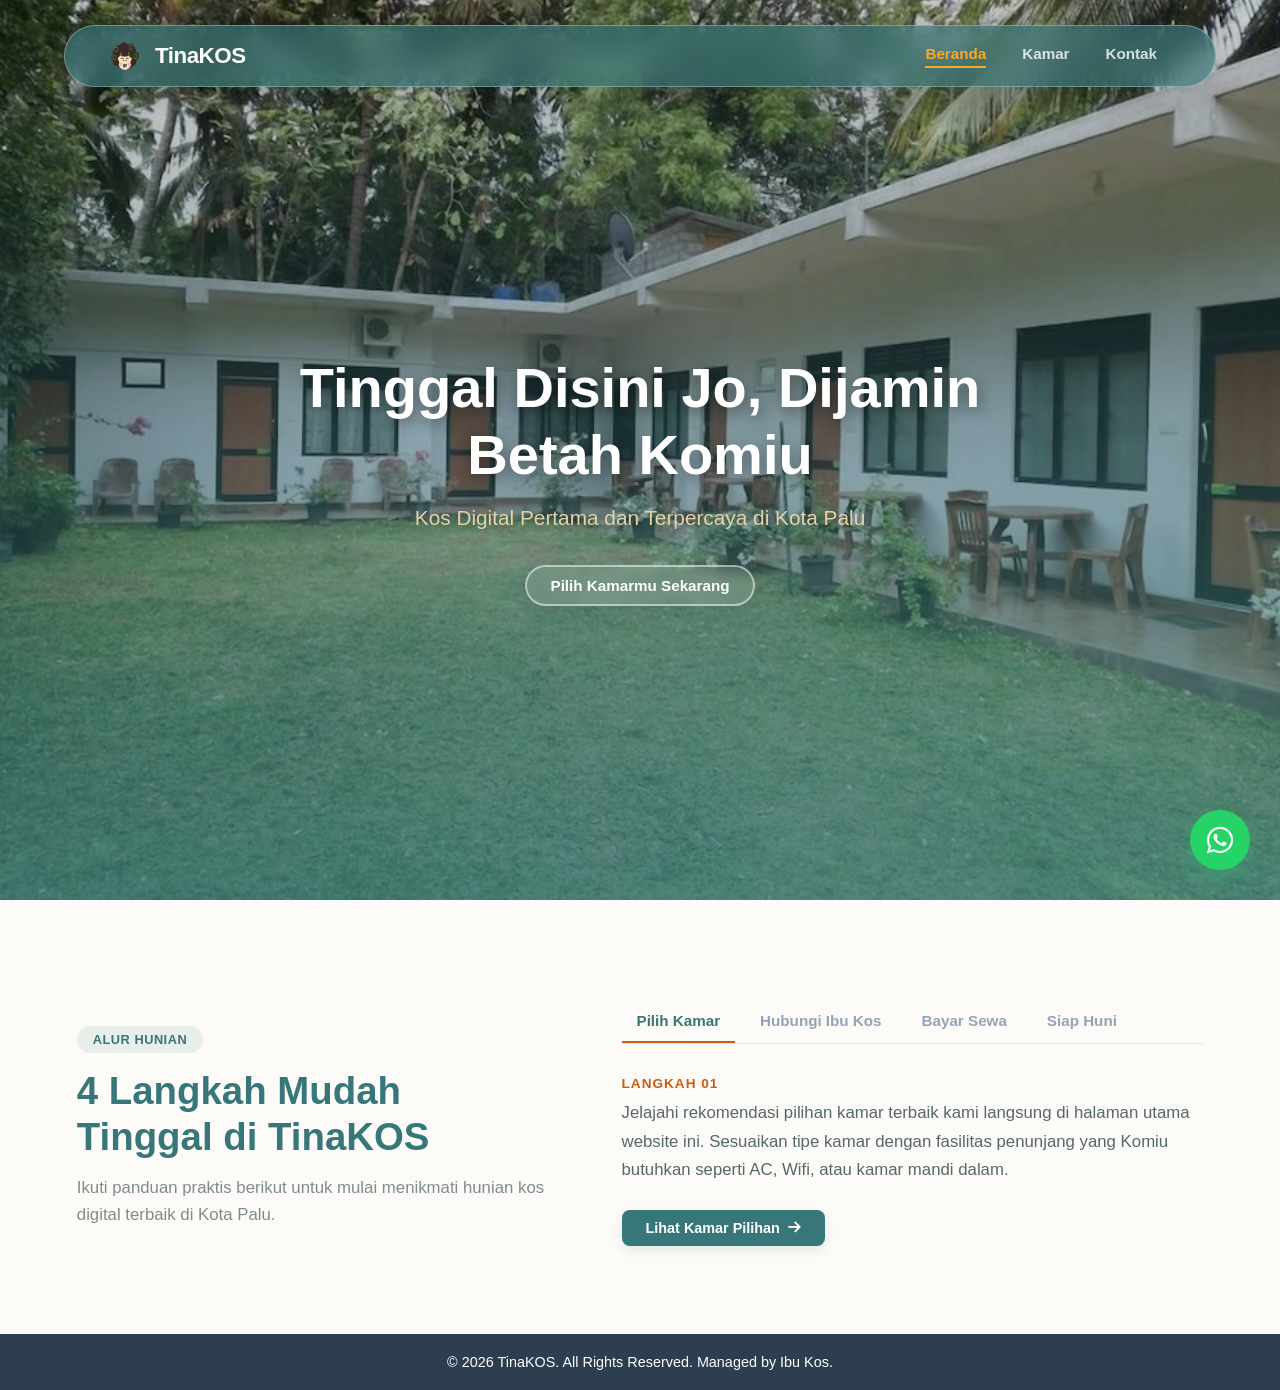
==== index.html @ b628f3e0 "Perbaikan Halaman dan merapikan kode keseluruhan" ====
<!DOCTYPE html>
<html lang="id">
<head>
    <meta charset="UTF-8">
    <meta name="viewport" content="width=device-width, initial-scale=1.0">
    <title>TinaKOS - Sistem Informasi Manajemen Kos Kota Palu</title>
    <link rel="stylesheet" href="assets/css/style.css">
    <link rel="stylesheet" href="https://cdnjs.cloudflare.com/ajax/libs/font-awesome/6.4.0/css/all.min.css">
</head>
<body>
<main>
    
    <header class="navbar">
        <div class="logo">
            <img src="assets/images/logo-tinakos5.png" alt="Logo TinaKOS">
            <span>TinaKOS</span>
        </div>
        <nav class="nav-links">
            <a href="#home" class="active" onclick="bukaHalaman('beranda')">Beranda</a>
            <a href="#kamar" onclick="bukaHalaman('kamarpage')">Kamar</a>
            <a href="#kontak" onclick="bukaHalaman('kontakpage')">Kontak</a>
        </nav>
    </header>

    <div id="halaman-beranda" class="halaman-wrapper">
        <section class="hero-section" id="home">
            <div class="hero-overlay"></div>
            <div class="hero-content">
                <h1>Tinggal Disini Jo, Dijamin Betah Komiu</h1>
                <p>Kos Digital Pertama dan Terpercaya di Kota Palu</p>
                <div class="cta-buttons single-button">
                    <a href="#kamar" class="btn-outline-register" onclick="bukaHalaman('kamarpage')">
                        <span>Pilih Kamarmu Sekarang</span> 
                    </a>
                </div>
            </div>
        </section>

        <section class="features-section section-padding" id="panduan">
            <div class="panduan-tab-container">
                
                <div class="panduan-main-title">
                    <span class="section-badge">Alur Hunian</span>
                    <h2>4 Langkah Mudah <br>Tinggal di TinaKOS</h2>
                    <p>Ikuti panduan praktis berikut untuk mulai menikmati hunian kos digital terbaik di Kota Palu.</p>
                </div>

                <div class="panduan-tab-box">
                    <div class="tab-navigation">
                        <button class="tab-btn active" onclick="bukaLangkah(event, 'langkah1')">Pilih Kamar</button>
                        <button class="tab-btn" onclick="bukaLangkah(event, 'langkah2')">Hubungi Ibu Kos</button>
                        <button class="tab-btn" onclick="bukaLangkah(event, 'langkah3')">Bayar Sewa</button>
                        <button class="tab-btn" onclick="bukaLangkah(event, 'langkah4')">Siap Huni</button>
                    </div>

                    <div class="tab-content-wrapper">
                        
                        <div class="tab-pane active" id="langkah1">
                            <span class="pane-number">Langkah 01</span>
                            <p>Jelajahi rekomendasi pilihan kamar terbaik kami langsung di halaman utama website ini. Sesuaikan tipe kamar dengan fasilitas penunjang yang Komiu butuhkan seperti AC, Wifi, atau kamar mandi dalam.</p>
                            <a href="#kamar" class="btn-pane-action" onclick="bukaHalaman('kamarpage')">Lihat Kamar Pilihan <i class="fa-solid fa-arrow-right"></i></a>
                        </div>

                        <div class="tab-pane" id="langkah2">
                            <span class="pane-number">Langkah 02</span>
                            <p>Konfirmasi unit kamar pilihan Komiu secara instan atau atur jadwal survei lokasi langsung bersama Ibu Kos. Cukup klik tombol WhatsApp untuk memulai obrolan hangat.</p>
                            <a href="https://wa.me/6281234567890" target="_blank" class="btn-pane-action btn-pane-wa">Hubungi via WhatsApp <i class="fa-brands fa-whatsapp"></i></a>
                        </div>

                        <div class="tab-pane" id="langkah3">
                            <span class="pane-number">Langkah 03</span>
                            <p>Selesaikan transaksi pembayaran sewa secara aman, cepat, dan transparan melalui sistem manajemen digital kami. Anda akan menerima nota digital resmi sebagai bukti transaksi yang sah.</p>
                        </div>

                        <div class="tab-pane" id="langkah4">
                            <span class="pane-number">Langkah 04</span>
                            <p>Selamat bergabung! Serah terima kunci fisik atau kode akses kamar akan diproses langsung oleh pengelola kos. Kamar rapi, bersih, dan nyaman siap menyambut kedatangan harian Komiu.</p>
                        </div>

                    </div>
                </div>

            </div>
        </section>
    </div>


    <div id="halaman-kamarpage" class="halaman-wrapper" style="display: none;">
        <section class="kamar-preview section-padding" id="kamar">
            <div class="section-title">
                <h2>Tentukan Kamar Pilihan</h2>
                <p>Pilih tipe hunian terbaik yang sesuai dengan kebutuhan aktivitasmu.</p>
            </div>
            
            <div class="kamar-grid">
                <div class="kamar-card">
                    <div class="badge-status tersedia">Tersedia</div>
                    <div class="kamar-img" style="background-image: url(assets/images/kos-depan.jpg); background-size: cover; background-position: center;"></div>
                    <div class="kamar-detail">
                        <span class="room-category">Tipe Standar</span>
                        <h3>Kamar A01</h3>
                        <strong>Rp700.000</strong><small>/bulan</small>
                        <div class="btn-card-group">
                            <a href="#" class="btn-card-detail" onclick="bukaModal('a01')">
                                <img src="assets/images/eye.png" alt="detail" width="16" height="16" style="border-radius: 80%; margin-right: 5px;"> Detail
                            </a>
                            <a href="https://wa.me/6281234567890" target="_blank" class="btn-card-wa">
                                <img src="assets/images/wa.png" alt="hubungi" width="16" height="16" style="border-radius: 80%; margin-right: 5px;"> Hubungi
                            </a>
                        </div>
                    </div>
                </div>

                <div class="kamar-card">
                    <div class="badge-status tersedia">Tersedia</div>
                    <div class="kamar-img" style="background-image: url(assets/images/kos-depan.jpg); background-size: cover; background-position: center;"></div>
                    <div class="kamar-detail">
                        <span class="room-category">Tipe Standar</span>
                        <h3>Kamar A01</h3>
                        <strong>Rp700.000</strong><small>/bulan</small>
                        <div class="btn-card-group">
                            <a href="#" class="btn-card-detail" onclick="bukaModal('a01')">
                                <img src="assets/images/eye.png" alt="detail" width="16" height="16" style="border-radius: 80%; margin-right: 5px;"> Detail
                            </a>
                            <a href="https://wa.me/6281234567890" target="_blank" class="btn-card-wa">
                                <img src="assets/images/wa.png" alt="hubungi" width="16" height="16" style="border-radius: 80%; margin-right: 5px;"> Hubungi
                            </a>
                        </div>
                    </div>
                </div>

                <div class="kamar-card">
                    <div class="badge-status tersedia">Tersedia</div>
                    <div class="kamar-img" style="background-image: url(assets/images/kos-depan.jpg); background-size: cover; background-position: center;"></div>
                    <div class="kamar-detail">
                        <span class="room-category">Tipe Standar</span>
                        <h3>Kamar A01</h3>
                        <strong>Rp700.000</strong><small>/bulan</small>
                        <div class="btn-card-group">
                            <a href="#" class="btn-card-detail" onclick="bukaModal('a01')">
                                <img src="assets/images/eye.png" alt="detail" width="16" height="16" style="border-radius: 80%; margin-right: 5px;"> Detail
                            </a>
                            <a href="https://wa.me/6281234567890" target="_blank" class="btn-card-wa">
                                <img src="assets/images/wa.png" alt="hubungi" width="16" height="16" style="border-radius: 80%; margin-right: 5px;"> Hubungi
                            </a>
                        </div>
                    </div>
                </div>
            </div>

            <div style="text-align: center; margin-top: 30px;">
                <a href="#" onclick="tampilkanDaftarKamarPenuh()" class="btn-pane-action">
                    Lihat Selengkapnya →
                </a>
            </div>
        </section>

        <section class="sec-daftarKamar" id="daftarkamar" style="display: none;">
            <div class="section-title">
                <h2>Daftar Kamar TinaKOS</h2>
                <p>Pilih kamar sesuai seleranya komiu.</p>
            </div>
            
            <div class="kamar-grid">
                <div class="kamar-card">
                    <div class="badge-status tersedia">Tersedia</div>
                    <div class="kamar-img" style="background-image: url(assets/images/kos-depan.jpg); background-size: cover; background-position: center;"></div>
                    <div class="kamar-detail">
                        <span class="room-category">Tipe Standar</span>
                        <h3>Kamar A01</h3>
                        <strong>Rp700.000</strong><small>/bulan</small>
                        <div class="btn-card-group">
                            <a href="#" class="btn-card-detail" onclick="bukaModal('a01')">
                                <img src="assets/images/eye.png" alt="detail" width="16" height="16" style="border-radius: 80%; margin-right: 5px;"> Detail
                            </a>
                            <a href="https://wa.me/6281234567890" target="_blank" class="btn-card-wa">
                                <img src="assets/images/wa.png" alt="hubungi" width="16" height="16" style="border-radius: 80%; margin-right: 5px;"> Hubungi
                            </a>
                        </div>
                    </div>
                </div>
                </div>
        </section>

        <section class="mutu-banner-section" id="mutu">
            <div class="mutu-top-green-banner">
                <span class="section-badge">Kualitas Hunian</span>
                <h2>Kenapa Memilih TinaKOS?</h2>
                <p>Sistem manajemen modern dengan standar fasilitas terbaik demi kenyamanan maksimal harian Komiu.</p>
            </div>

            <div class="mutu-hanging-container">
                <div class="mutu-hanging-card">
                    <div class="mutu-card-img-wrapper">
                        <img src="assets/images/mutu-kamar.jpg" alt="Kamar Eksklusif TinaKOS">
                        <div class="mutu-step-number">1</div>
                    </div>
                    <div class="mutu-card-text">
                        <h3>Kamar Eksklusif</h3>
                        <p>Tersedia 5 unit kamar siap huni dengan perawatan AC harian dan perabotan kamar berkala.</p>
                    </div>
                </div>

                <div class="mutu-hanging-card">
                    <div class="mutu-card-img-wrapper">
                        <img src="assets/images/mutu-wifi.jpg" alt="High Speed Wi-Fi TinaKOS">
                        <div class="mutu-step-number">2</div>
                    </div>
                    <div class="mutu-card-text">
                        <h3>Wi-Fi Cepat</h3>
                        <p>Koneksi internet fiber cepat gratis tanpa kuota untuk mendukung kelancaran tugas kuliah Komiu.</p>
                    </div>
                </div>

                <div class="mutu-hanging-card">
                    <div class="mutu-card-img-wrapper">
                        <img src="assets/images/mutu-kebersihan.jpg" alt="100% Kebersihan TinaKOS">
                        <div class="mutu-step-number">3</div>
                    </div>
                    <div class="mutu-card-text">
                        <h3>100% Kebersihan</h3>
                        <p>Lingkungan koridor dan fasilitas umum dibersihkan secara rutin guna menjaga higienitas hunian.</p>
                    </div>
                </div>
            </div>
        </section>
    </div>


    <div id="halaman-kontakpage" class="halaman-wrapper" style="display: none;">
        <section class="features-section section-padding" id="kontak">
            <article class="judul-kontak">
                <h3>Kontak Kami</h3>
                <p class="paragraf-kontak">Ingin tahu lebih lanjut? Hubungi kami</p>
            </article>

            <div class="info-kontak">
                <div class="item-kontak">
                    <div class="icon-kontak"><i class="fa-solid fa-phone"></i></div>
                    <strong class="judul-info">Telepon</strong>
                    <p class="isi-info">081234567890</p>
                </div>
                <div class="item-kontak">
                    <div class="icon-kontak"><i class="fa-solid fa-envelope"></i></div>
                    <strong class="judul-info">Email</strong>
                    <p class="isi-info">aiman@gmail.com</p>
                </div>
                <div class="item-kontak">
                    <div class="icon-kontak"><i class="fa-solid fa-location-dot"></i></div>
                    <strong class="judul-info">Alamat</strong>
                    <p class="isi-info">jln.buntu</p>
                </div>
            </div>

            <div class="peta-kontak">
                <h3>Peta Lokasi</h3>
                <a href="https://maps.app.goo.gl/Lsq8iqaJLKyQJPMQ6">jalan kos balbalbala</a>
                <img src="assets/images/logo-tinakos.png" alt="gambar maps" style="border-radius: 20px;">
            </div>
        </section>
    </div>

    <div class="modal-overlay" id="modalKamar">
        <div class="modal-card">
            <button class="modal-close" onclick="tutupModal()"> ✕</button>
            <div class="modal-img" id="modalImg"></div>
            <div class="modal-body">
                <h3 id="modalNama"></h3>
                <strong id="modalHarga"></strong><small>/bulan</small>
                <ul class="facilities-list" id="modalFasilitas"></ul>
                <a id="modalWa" href="#" target="_blank" class="btn-card-wa">
                    <img src="assets/images/wa.png" alt="hubungi" width="16" height="16" style="border-radius: 80%;"> Hubungi Ibu Kos
                </a>
            </div>
        </div>
    </div>

    <a href="https://wa.me/6282211239640" class="floating-wa" target="_blank" title="Hubungi Ibu Kos">
        <i class="fa-brands fa-whatsapp"></i>
    </a>

    <footer>
        <p>© 2026 TinaKOS. All Rights Reserved. Managed by Ibu Kos.</p>
    </footer>

</main>

<script src="assets/js/script.js"></script>
</body>
</html>
---- assets/css/style.css ----
/* PALET WARNA */
:root {
    --alloy-orange: #C95D16;
    --bright-yellow: #F7AA29;
    --desert-sand: #E3D1AA;
    --middle-blue: #7ACDD3;
    --myrtle-green: #377779;
    --dark-text: #2c3e50;
    --light-bg: #fdfbf7;
    --white: #ffffff;
    --card-shadow: 0 10px 30px rgba(55, 119, 121, 0.08);
}

/* DASAR HALAMAN */
* {
    margin: 0;
    padding: 0;
    box-sizing: border-box;
    font-family: 'Segoe UI', Roboto, Helvetica, Arial, sans-serif;
}

html {
    scroll-behavior: smooth;
}

body {
    background-color: var(--light-bg);
    color: var(--dark-text);
    display: flex;
    flex-direction: column;
    min-height: 100vh;
    overflow-x: hidden;
}

main {
    flex: 1;
    width: 100%;
}

/* KONTROL  HALAMAN  */
.halaman-wrapper {
    display: none; 
    width: 100%;
}

#halaman-beranda {
    display: block; 
}

/* NAVIGATION BAR */
.navbar {
    position: fixed;
    top: 25px;
    left: 5%;
    right: 5%;
    width: 90%;
    margin: 0 auto;
    display: flex;
    justify-content: space-between;
    align-items: center;
    padding: 10px 40px;
    z-index: 1000;
    background-color: rgba(55, 119, 121, 0.65);
    backdrop-filter: blur(12px);
    -webkit-backdrop-filter: blur(12px);
    border: 1px solid rgba(255, 255, 255, 0.3);
    border-radius: 50px;
    box-shadow: 0 8px 32px rgba(0, 0, 0, 0.15);
    transition: all 0.3s ease;
}

.page-navbar {
    background-color: rgba(55, 119, 121, 1) !important;
}

.navbar .logo {
    display: flex;
    align-items: center;
    gap: 10px;
}

.navbar .logo img {
    height: 40px;
    width: 40px;
    object-fit: contain;
}

.navbar .logo span {
    font-size: 1.4rem;
    font-weight: 800;
    color: var(--white);
    letter-spacing: -0.5px;
}

.nav-links {
    display: flex;
    align-items: center;
}

@media (min-width: 769px) {
    .nav-links {
        margin-left: auto;
    }
}

.nav-links a {
    text-decoration: none;
    color: rgba(255, 255, 255, 0.8);
    margin: 0 18px;
    font-weight: 600;
    font-size: 0.95rem;
    transition: all 0.3s ease;
    padding-bottom: 4px;
    border-bottom: 2px solid transparent;
}

.nav-links a:hover {
    color: var(--white);
}

.nav-links a.active {
    color: var(--bright-yellow);
    border-bottom: 2px solid var(--bright-yellow);
}

/* HERO SECTION */
.hero-section {
    position: relative;
    height: 100vh;
    background: url('../images/kos-depan.jpg') no-repeat center center/cover;
    background-color: var(--myrtle-green);
    display: flex;
    flex-direction: column;
    align-items: center;
    justify-content: center;
    text-align: center;
    color: var(--white);
    width: 100%;
    overflow: hidden;
}

.hero-overlay {
    position: absolute;
    top: 0;
    left: 0;
    width: 100%;
    height: 100%;
    background: linear-gradient(180deg, rgba(0,0,0,0.2) 0%, rgba(55, 119, 121, 0.75) 100%);
    z-index: 1;
}

.hero-content {
    position: relative;
    z-index: 2;
    max-width: 850px;
    padding: 0 24px;
    margin-top: 60px;
}

.hero-content h1 {
    font-size: 3.5rem;
    margin-bottom: 18px;
    font-weight: 800;
    line-height: 1.2;
    text-shadow: 2px 4px 15px rgba(0,0,0,0.4);
}

.hero-content p {
    font-size: 1.3rem;
    margin-bottom: 35px;
    color: var(--desert-sand);
    font-weight: 500;
    text-shadow: 1px 2px 8px rgba(0,0,0,0.3);
}

.single-button {
    display: flex;
    justify-content: center;
}

.btn-outline-register {
    text-decoration: none;
    padding: 10px 24px !important; 
    border-radius: 30px;
    font-weight: 700;
    font-size: 0.95rem !important; 
    display: inline-flex;
    align-items: center;
    justify-content: center;
    gap: 10px;
    transition: all 0.3s ease;
    background-color: rgba(255, 255, 255, 0.1);
    color: var(--white);
    backdrop-filter: blur(5px);
    border: 2px solid rgba(255, 255, 255, 0.5);
    box-shadow: 0 4px 15px rgba(0,0,0,0.1);
}

.btn-outline-register:hover {
    background-color: var(--white);
    color: var(--myrtle-green);
}

/* TATA LETAK UMUM & SECTIONS */
.section-padding {
    padding: 100px 6% 80px;
}

.section-title {
    text-align: center;
    margin-bottom: 40px;
}

/*SECTION PANDUAN*/
#panduan {
    background-color: #fdfbf7; 
    width: 100%;
}

.panduan-tab-container {
    max-width: 1200px;
    margin: 0 auto;
    display: grid;
    grid-template-columns: 1fr 1.2fr; 
    gap: 60px;
    align-items: center;
}

#panduan .section-badge {
    display: inline-block;
    background-color: rgba(55, 119, 121, 0.1); 
    color: #377779;
    padding: 6px 16px;
    border-radius: 30px;
    font-size: 0.8rem;
    font-weight: 700;
    text-transform: uppercase;
    letter-spacing: 0.5px;
    margin-bottom: 15px;
}

.panduan-main-title h2 {
    font-size: 2.4rem;
    color: #377779;
    font-weight: 800;
    line-height: 1.2;
    margin-bottom: 15px;
}

.panduan-main-title p {
    color: #7f8c8d;
    font-size: 1.05rem;
    line-height: 1.6;
}

.panduan-tab-box {
    width: 100%;
}

.tab-navigation {
    display: flex;
    border-bottom: 1px solid #e2e8f0;
    margin-bottom: 30px;
    gap: 10px;
}

.tab-btn {
    background: none;
    border: none;
    padding: 12px 15px;
    font-size: 0.95rem;
    font-weight: 600;
    color: #94a3b8; 
    cursor: pointer;
    transition: all 0.3s ease;
    position: relative;
    border-bottom: 2px solid transparent;
}

.tab-btn:hover {
    color: #377779;
}

.tab-btn.active {
    color: #377779;
    font-weight: 700;
    border-bottom: 2px solid #C95D16; 
}

.tab-content-wrapper {
    min-height: 180px; 
}

.tab-pane {
    display: none; 
    animation: fadeTabIn 0.4s ease-in-out forwards; 
}

.tab-pane.active {
    display: block; 
}

@keyframes fadeTabIn {
    from { opacity: 0; transform: translateY(5px); }
    to { opacity: 1; transform: translateY(0); }
}

.pane-number {
    display: inline-block;
    color: #C95D16;
    font-size: 0.85rem;
    font-weight: 700;
    text-transform: uppercase;
    letter-spacing: 1px;
    margin-bottom: 8px;
}

.tab-pane p {
    color: #55686a;
    font-size: 1.05rem;
    line-height: 1.7;
    margin-bottom: 25px;
}

.btn-pane-action {
    display: inline-flex;
    align-items: center;
    gap: 8px;
    background-color: #377779;
    color: #ffffff;
    text-decoration: none;
    padding: 10px 24px;
    border-radius: 8px;
    font-weight: 700;
    font-size: 0.9rem;
    transition: all 0.2s;
    box-shadow: 0 4px 12px rgba(55, 119, 121, 0.15);
}

.btn-pane-action:hover {
    background-color: #C95D16;
    box-shadow: 0 4px 12px rgba(201, 93, 22, 0.2);
}

.btn-pane-action.btn-pane-wa {
    background-color: #25D366;
    box-shadow: 0 4px 12px rgba(37, 211, 102, 0.15);
}

.btn-pane-action.btn-pane-wa:hover {
    background-color: #1fba55;
}

/*GRID CARD KAMAR (PREVIEW & DAFTAR PENUH)*/
.kamar-preview, .sec-daftarKamar {
    max-width: 1200px;
    margin: 0 auto;
    width: 100%;
}

.kamar-grid {
    display: grid;
    grid-template-columns: repeat(3, 1fr);
    gap: 30px;
}

.kamar-card {
    background-color: white;
    border-radius: 20px;
    overflow: visible;
    box-shadow: var(--card-shadow);
    position: relative;
    transition: transform 0.3s cubic-bezier(0.165, 0.84, 0.44, 1);
    border: 1px solid rgba(0,0,0,0.02);
}

.kamar-card:hover {
    transform: translateY(-6px);
}

.badge-status {
    position: absolute;
    top: 15px;
    left: 15px;
    padding: 6px 14px;
    border-radius: 30px;
    font-size: 0.75rem;
    font-weight: 700;
    color: var(--white);
    letter-spacing: 0.5px;
    text-transform: uppercase;
    z-index: 5;
}

.badge-status.tersedia {
    background-color: var(--myrtle-green);
}

.kamar-img {
    height: 230px;
    display: flex;
    justify-content: center;
    align-items: center;
    position: relative;
    border-top-left-radius: 20px;
    border-top-right-radius: 20px;
}

.kamar-detail {
    padding: 25px;
}

.room-category {
    font-size: 0.8rem;
    color: var(--alloy-orange);
    font-weight: 700;
    text-transform: uppercase;
    display: block;
    margin-bottom: 5px;
}

.kamar-detail h3 {
    font-size: 1.2rem;
    color: var(--dark-text);
    margin-bottom: 5px;
}

.kamar-detail strong {
    font-size: 1.5rem;
    color: var(--dark-text);
    font-weight: 700;  
}

.kamar-detail small {
    font-size: 1rem;
    color: #7f8c8d;
}

.btn-card-group {
    display: grid;
    grid-template-columns: 1fr 1fr;
    gap: 10px;
    margin-top: 20px;
}

.btn-card-detail {
    display: flex;
    align-items: center;
    justify-content: center;
    text-decoration: none;
    background-color: transparent;
    color: var(--myrtle-green);
    padding: 12px;
    border-radius: 12px;
    font-weight: 700;
    border: 2px solid var(--myrtle-green);
    transition: all 0.3s ease;
}

.btn-card-detail:hover {
    background-color: var(--myrtle-green);
    color: var(--white);
}

.btn-card-wa {
    display: flex;
    align-items: center;
    justify-content: center;
    text-decoration: none;
    background-color: var(--myrtle-green);
    color: white;
    padding: 12px;
    border-radius: 12px;
    font-weight: 700;
    transition: background-color 0.3s ease;
}

.btn-card-wa:hover {
    background-color: #27595b;
}

/* MUTU / KUALITAS*/
.mutu-banner-section {
    background-color: #ffffff; 
    padding: 60px 0 100px 0;
    width: 100%;
}

.mutu-top-green-banner {
    background-color: var(--myrtle-green);
    max-width: 1140px; 
    margin: 0 auto; 
    padding: 50px 4% 120px 4%;
    text-align: center;
    border-radius: 24px; 
    box-shadow: 0 10px 30px rgba(55, 119, 121, 0.15);
    position: relative;
    z-index: 1;
}

.mutu-top-green-banner .section-badge {
    display: inline-block;
    background-color: rgba(255, 255, 255, 0.15);
    color: var(--bright-yellow);
    padding: 5px 14px;
    border-radius: 30px;
    font-size: 0.78rem;
    font-weight: 700;
    text-transform: uppercase;
    letter-spacing: 0.5px;
    margin-bottom: 12px;
}

.mutu-top-green-banner h2 {
    font-size: 2.2rem;
    color: var(--white);
    font-weight: 800;
    margin-bottom: 10px;
    letter-spacing: -0.5px;
}

.mutu-top-green-banner p {
    color: var(--desert-sand);
    font-size: 1rem;
    max-width: 600px;
    margin: 0 auto;
    line-height: 1.5;
}

.mutu-hanging-container {
    max-width: 1060px; 
    margin: -95px auto 0 auto; 
    padding: 0 20px;
    display: grid;
    grid-template-columns: repeat(3, 1fr);
    gap: 20px;
    position: relative;
    z-index: 10;
}

.mutu-hanging-card {
    background-color: var(--white);
    border-radius: 16px;
    overflow: hidden;
    box-shadow: 0 12px 32px rgba(0, 0, 0, 0.07);
    border: 1px solid rgba(55, 119, 121, 0.08);
    display: flex;
    flex-direction: column;
    transition: transform 0.3s ease;
}

.mutu-hanging-card:hover {
    transform: translateY(-5px);
}

.mutu-card-img-wrapper {
    position: relative;
    width: 100%;
    height: 150px;
}

.mutu-card-img-wrapper img {
    width: 100%;
    height: 100%;
    object-fit: cover;
}

.mutu-step-number {
    position: absolute;
    bottom: -18px;
    left: 50%;
    transform: translateX(-50%);
    width: 36px;
    height: 36px;
    background-color: var(--middle-blue);
    color: var(--white);
    border-radius: 50%;
    display: flex;
    align-items: center;
    justify-content: center;
    font-weight: 700;
    font-size: 0.95rem;
    border: 4px solid var(--white);
    box-shadow: 0 4px 8px rgba(0,0,0,0.08);
    z-index: 5;
}

.mutu-card-text {
    padding: 28px 18px 22px 18px;
    text-align: center;
}

.mutu-card-text h3 {
    font-size: 1.1rem;
    color: var(--myrtle-green);
    font-weight: 700;
    margin-bottom: 6px;
}

.mutu-card-text p {
    font-size: 0.84rem;
    color: #64748b;
    line-height: 1.5;
}

/*SECTION KONTAK & MAPS */
.judul-kontak {
    text-align: center;
    margin-bottom: 40px;
}

.judul-kontak h3 {
    font-size: 2rem;
    font-weight: 800;
    margin-bottom: 10px;
    color: var(--myrtle-green);
}

.paragraf-kontak {
    color: #7f8c8d;
    font-size: 0.95rem;
}

.info-kontak {
    display: grid;
    grid-template-columns: repeat(3, 1fr);
    gap: 20px;
    max-width: 800px;
    margin: 0 auto 50px;
}

.item-kontak {
    display: flex;
    flex-direction: column;
    align-items: center;
    text-align: center;
    gap: 8px;
}

.icon-kontak {
    width: 60px;
    height: 60px;
    border-radius: 50%;
    background-color: rgba(55, 119, 121, 0.12);
    display: flex;
    align-items: center;
    justify-content: center;
    font-size: 1.4rem;
    color: #377779;
    margin-bottom: 8px;
}

.judul-info {
    font-size: 1rem;
    font-weight: 700;
    color: var(--dark-text);
}

.isi-info {
    font-size: 0.9rem;
    color: #7f8c8d;
}

.peta-kontak {
    max-width: 900px;
    margin: 0 auto;
    text-align: center;
}

.peta-kontak h3 {
    font-size: 1.3rem;
    font-weight: 700;
    margin-bottom: 15px;
    color: var(--dark-text);
    text-align: left;
}

.peta-kontak a {
    display: block;
    text-align: left;
    color: var(--alloy-orange);
    margin-bottom: 15px;
    text-decoration: none;
    font-weight: 600;
}

.peta-kontak img {
    width: 100%;
    max-height: 400px;
    object-fit: cover;
    border-radius: 20px;
}

/* POP-UP DETAIL KAMAR*/
.modal-overlay {
    display: none;
    position: fixed;
    inset: 0;
    background: rgba(0,0,0,0.5);
    z-index: 2000;
    align-items: center;
    justify-content: center;
}

.modal-overlay.aktif {
    display: flex;
}

.modal-card {
    background: var(--white);
    border-radius: 20px;
    width: 90%;
    max-width: 800px;
    overflow: hidden;
    position: relative;
    display: flex;
    flex-direction: row;
}

.modal-close {
    position: absolute;
    top: 12px;
    right: 12px;
    background: rgba(0,0,0,0.4);
    color: var(--white);
    border: none;
    width: 32px;
    height: 32px;
    border-radius: 50%;
    cursor: pointer;
    font-size: 1rem;
    z-index: 10;
}

.modal-img {
    width: 45%;
    background-color: var(--desert-sand);
    background-size: cover;
    background-position: center;
}

.modal-body {
    width: 55%;
    padding: 25px;
    display: flex;
    flex-direction: column;
    gap: 10px;
}

.facilities-list {
    list-style: none;
    display: flex;
    flex-wrap: wrap;
    gap: 8px;
    margin-top: 10px;
}

.facilities-list li {
    font-size: 0.85rem;
    color: #555;
    background-color: #f0f5f6;
    padding: 6px 14px;
    border-radius: 20px;
    display: flex;
    align-items: center;
    font-weight: 600;
}

.modal-body .btn-card-wa {
    width: 100%;
    margin-top: 15px;
    padding: 12px;
    border-radius: 12px;
}

/* Wa*/
.floating-wa {
    position: fixed;
    bottom: 30px;
    right: 30px;
    background-color: #25D366;
    color: var(--white);
    width: 60px;
    height: 60px;
    border-radius: 50%;
    display: flex;
    align-items: center;
    justify-content: center;
    font-size: 30px;
    box-shadow: 0 8px 25px rgba(37, 211, 102, 0.3);
    z-index: 1000;
    transition: transform 0.3s ease;
    text-decoration: none;
}

.floating-wa:hover {
    transform: scale(1.1);
}

footer {
    background-color: var(--dark-text);
    color: var(--white);
    text-align: center;
    padding: 20px;
    font-size: 0.9rem;
    width: 100%;
}

/* Media Responsif */
@media (max-width: 992px) {
    .navbar {
        padding: 10px 20px;
        width: 94%;
        left: 3%;
        right: 3%;
    }
    .nav-links a {
        margin: 0 10px;
    }
    .kamar-grid {
        grid-template-columns: repeat(2, 1fr);
    }
    .mutu-banner-section {
        padding: 40px 20px 60px 20px;
    }
    .mutu-top-green-banner {
        padding: 40px 20px 90px 20px;
    }
    .mutu-hanging-container {
        grid-template-columns: 1fr;
        margin-top: -65px;
        gap: 25px;
    }
}

@media (max-width: 768px) {
    .navbar {
        border-radius: 20px;
        flex-direction: column;
        gap: 10px;
        padding: 15px;
        top: 15px;
    }
    .nav-links {
        margin: 5px 0;
        flex-wrap: wrap;
        justify-content: center;
    }
    .hero-content h1 {
        font-size: 2.2rem;
    }
    .hero-section {
        height: 95vh;
    }
    .panduan-tab-container {
        grid-template-columns: 1fr; 
        gap: 40px;
    }
    .kamar-grid, .info-kontak {
        grid-template-columns: 1fr;
    }
    .modal-card {
        flex-direction: column;
        max-height: 90vh;
        overflow-y: auto;
    }
    .modal-img {
        width: 100%;
        height: 200px;
    }
    .modal-body {
        width: 100%;
    }
}

@media (max-width: 600px) {
    .tab-navigation {
        overflow-x: auto; 
        white-space: nowrap;
        padding-bottom: 5px;
    }
    .tab-btn {
        font-size: 0.85rem;
        padding: 10px 8px;
    }
}
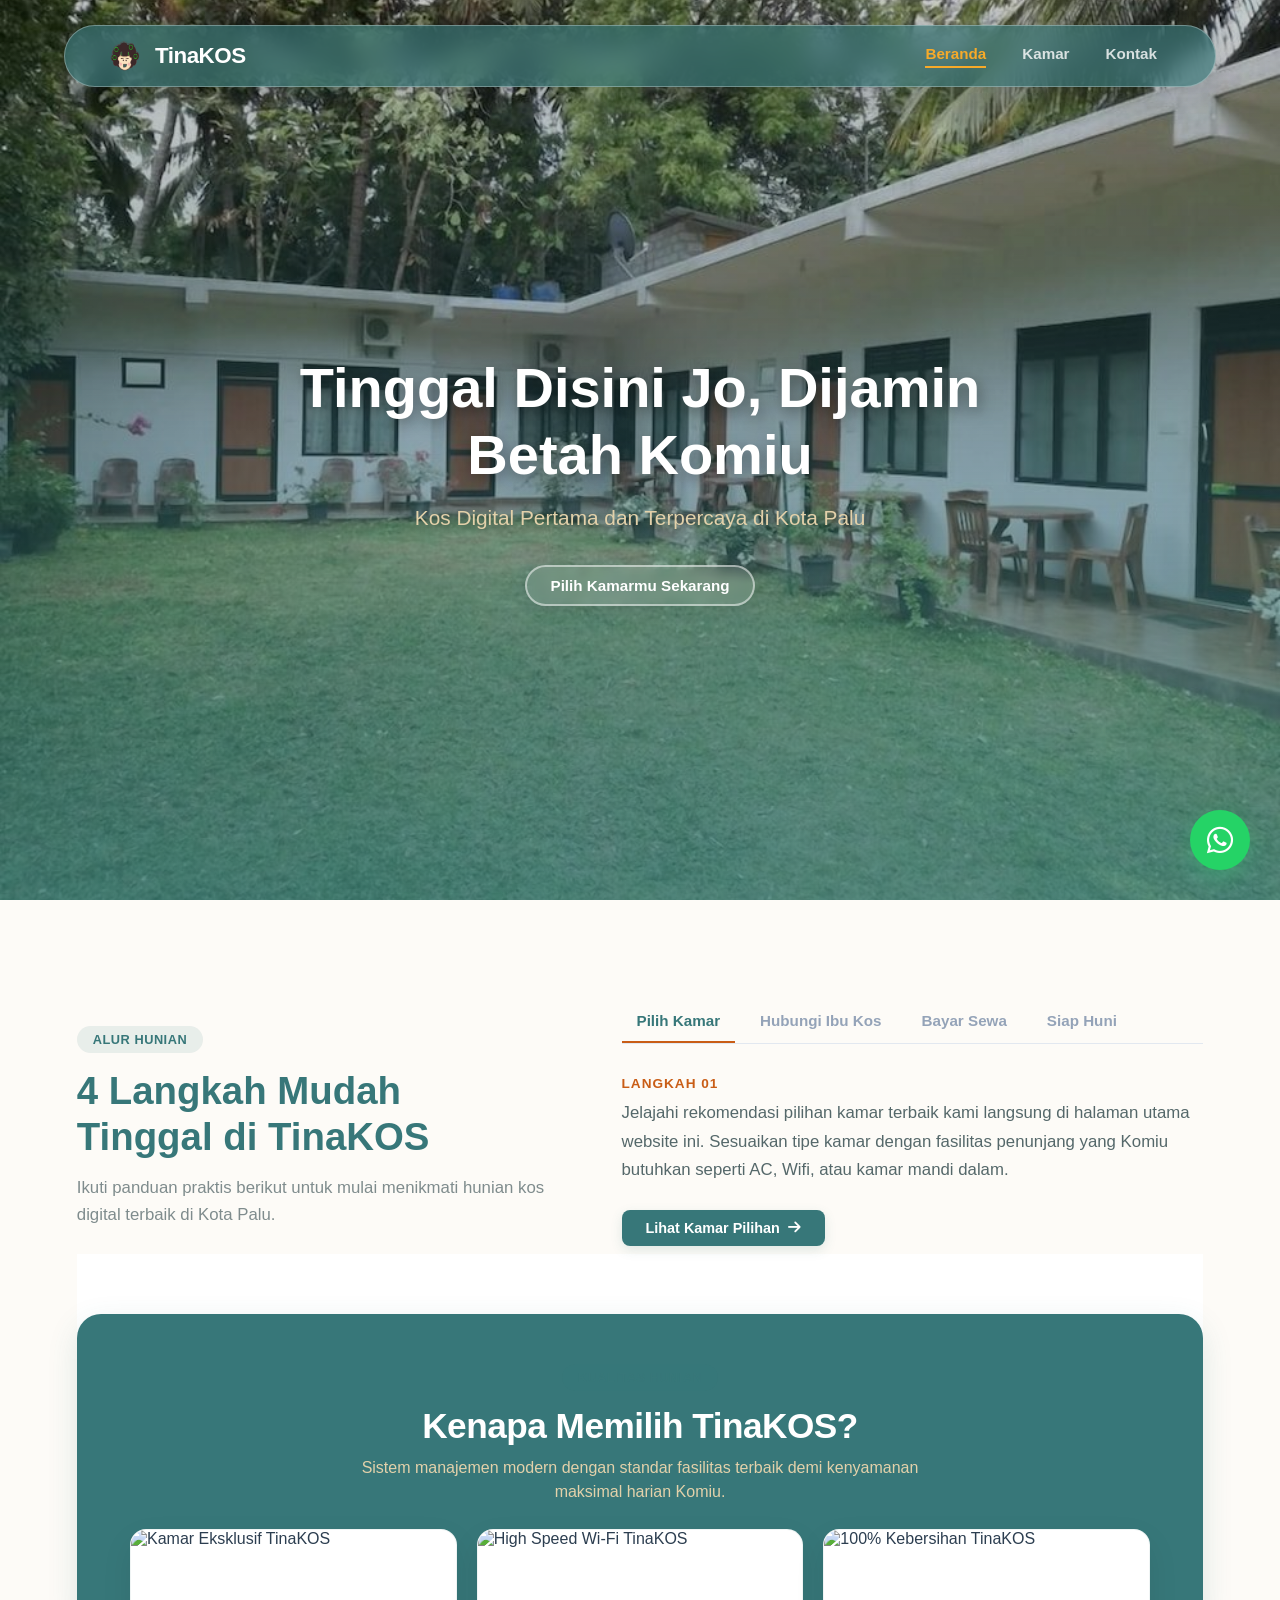
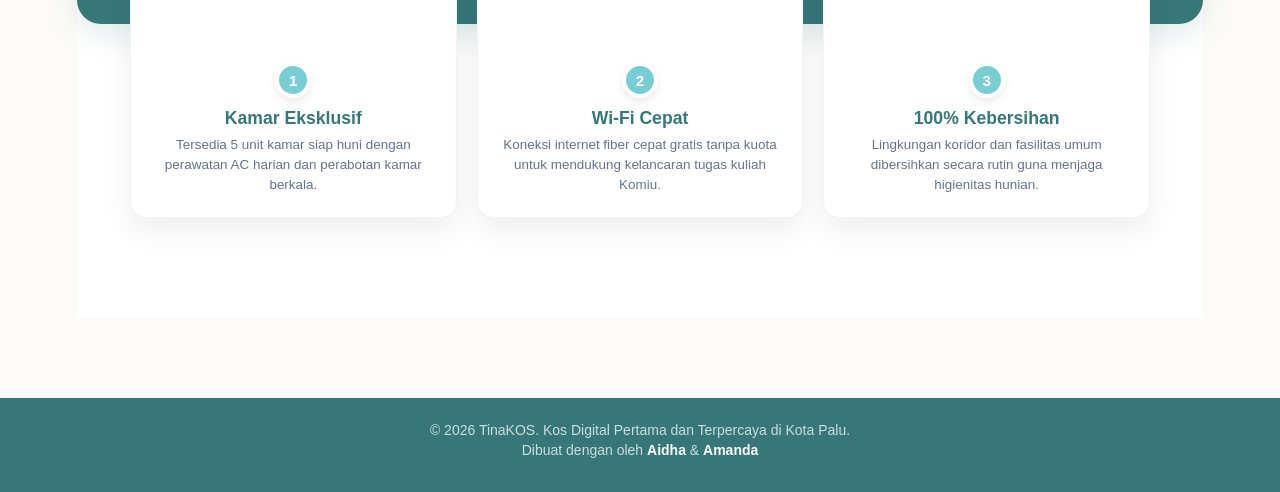
==== commit 6a82343e: "rekonstruktur halaman kamar dan beranda" ====
--- a/index.html
+++ b/index.html
@@ -44,7 +44,7 @@
                     <h2>4 Langkah Mudah <br>Tinggal di TinaKOS</h2>
                     <p>Ikuti panduan praktis berikut untuk mulai menikmati hunian kos digital terbaik di Kota Palu.</p>
                 </div>
-
+                
                 <div class="panduan-tab-box">
                     <div class="tab-navigation">
                         <button class="tab-btn active" onclick="bukaLangkah(event, 'langkah1')">Pilih Kamar</button>
@@ -52,7 +52,7 @@
                         <button class="tab-btn" onclick="bukaLangkah(event, 'langkah3')">Bayar Sewa</button>
                         <button class="tab-btn" onclick="bukaLangkah(event, 'langkah4')">Siap Huni</button>
                     </div>
-
+                    
                     <div class="tab-content-wrapper">
                         
                         <div class="tab-pane active" id="langkah1">
@@ -60,27 +60,69 @@
                             <p>Jelajahi rekomendasi pilihan kamar terbaik kami langsung di halaman utama website ini. Sesuaikan tipe kamar dengan fasilitas penunjang yang Komiu butuhkan seperti AC, Wifi, atau kamar mandi dalam.</p>
                             <a href="#kamar" class="btn-pane-action" onclick="bukaHalaman('kamarpage')">Lihat Kamar Pilihan <i class="fa-solid fa-arrow-right"></i></a>
                         </div>
-
+                        
                         <div class="tab-pane" id="langkah2">
                             <span class="pane-number">Langkah 02</span>
                             <p>Konfirmasi unit kamar pilihan Komiu secara instan atau atur jadwal survei lokasi langsung bersama Ibu Kos. Cukup klik tombol WhatsApp untuk memulai obrolan hangat.</p>
                             <a href="https://wa.me/6281234567890" target="_blank" class="btn-pane-action btn-pane-wa">Hubungi via WhatsApp <i class="fa-brands fa-whatsapp"></i></a>
                         </div>
-
+                        
                         <div class="tab-pane" id="langkah3">
                             <span class="pane-number">Langkah 03</span>
                             <p>Selesaikan transaksi pembayaran sewa secara aman, cepat, dan transparan melalui sistem manajemen digital kami. Anda akan menerima nota digital resmi sebagai bukti transaksi yang sah.</p>
                         </div>
-
+                        
                         <div class="tab-pane" id="langkah4">
                             <span class="pane-number">Langkah 04</span>
                             <p>Selamat bergabung! Serah terima kunci fisik atau kode akses kamar akan diproses langsung oleh pengelola kos. Kamar rapi, bersih, dan nyaman siap menyambut kedatangan harian Komiu.</p>
                         </div>
-
-                    </div>
-                </div>
-
-            </div>
+                        
+                    </div>
+                </div>
+                
+            </div>
+            <section class="mutu-banner-section" id="mutu">
+                <div class="mutu-top-green-banner">
+                    <span class="section-badge">Kualitas Hunian</span>
+                    <h2>Kenapa Memilih TinaKOS?</h2>
+                    <p>Sistem manajemen modern dengan standar fasilitas terbaik demi kenyamanan maksimal harian Komiu.</p>
+                </div>
+        
+                <div class="mutu-hanging-container">
+                    <div class="mutu-hanging-card">
+                        <div class="mutu-card-img-wrapper">
+                            <img src="assets/images/mutu-kamar.jpg" alt="Kamar Eksklusif TinaKOS">
+                            <div class="mutu-step-number">1</div>
+                        </div>
+                        <div class="mutu-card-text">
+                            <h3>Kamar Eksklusif</h3>
+                            <p>Tersedia 5 unit kamar siap huni dengan perawatan AC harian dan perabotan kamar berkala.</p>
+                        </div>
+                    </div>
+        
+                    <div class="mutu-hanging-card">
+                        <div class="mutu-card-img-wrapper">
+                            <img src="assets/images/mutu-wifi.jpg" alt="High Speed Wi-Fi TinaKOS">
+                            <div class="mutu-step-number">2</div>
+                        </div>
+                        <div class="mutu-card-text">
+                            <h3>Wi-Fi Cepat</h3>
+                            <p>Koneksi internet fiber cepat gratis tanpa kuota untuk mendukung kelancaran tugas kuliah Komiu.</p>
+                        </div>
+                    </div>
+        
+                    <div class="mutu-hanging-card">
+                        <div class="mutu-card-img-wrapper">
+                            <img src="assets/images/mutu-kebersihan.jpg" alt="100% Kebersihan TinaKOS">
+                            <div class="mutu-step-number">3</div>
+                        </div>
+                        <div class="mutu-card-text">
+                            <h3>100% Kebersihan</h3>
+                            <p>Lingkungan koridor dan fasilitas umum dibersihkan secara rutin guna menjaga higienitas hunian.</p>
+                        </div>
+                    </div>
+                </div>
+            </section>
         </section>
     </div>
 
@@ -93,13 +135,13 @@
             </div>
             
             <div class="kamar-grid">
-                <div class="kamar-card">
+                <div class="kamar-card" id="kartu-contoh">
                     <div class="badge-status tersedia">Tersedia</div>
                     <div class="kamar-img" style="background-image: url(assets/images/kos-depan.jpg); background-size: cover; background-position: center;"></div>
                     <div class="kamar-detail">
                         <span class="room-category">Tipe Standar</span>
-                        <h3>Kamar A01</h3>
-                        <strong>Rp700.000</strong><small>/bulan</small>
+                        <h3 class="kamar-nama">Kamar A01</h3>
+                        <strong class="kamar-harga">Rp700.000</strong><small>/bulan</small>
                         <div class="btn-card-group">
                             <a href="#" class="btn-card-detail" onclick="bukaModal('a01')">
                                 <img src="assets/images/eye.png" alt="detail" width="16" height="16" style="border-radius: 80%; margin-right: 5px;"> Detail
@@ -110,120 +152,12 @@
                         </div>
                     </div>
                 </div>
-
-                <div class="kamar-card">
-                    <div class="badge-status tersedia">Tersedia</div>
-                    <div class="kamar-img" style="background-image: url(assets/images/kos-depan.jpg); background-size: cover; background-position: center;"></div>
-                    <div class="kamar-detail">
-                        <span class="room-category">Tipe Standar</span>
-                        <h3>Kamar A01</h3>
-                        <strong>Rp700.000</strong><small>/bulan</small>
-                        <div class="btn-card-group">
-                            <a href="#" class="btn-card-detail" onclick="bukaModal('a01')">
-                                <img src="assets/images/eye.png" alt="detail" width="16" height="16" style="border-radius: 80%; margin-right: 5px;"> Detail
-                            </a>
-                            <a href="https://wa.me/6281234567890" target="_blank" class="btn-card-wa">
-                                <img src="assets/images/wa.png" alt="hubungi" width="16" height="16" style="border-radius: 80%; margin-right: 5px;"> Hubungi
-                            </a>
-                        </div>
-                    </div>
-                </div>
-
-                <div class="kamar-card">
-                    <div class="badge-status tersedia">Tersedia</div>
-                    <div class="kamar-img" style="background-image: url(assets/images/kos-depan.jpg); background-size: cover; background-position: center;"></div>
-                    <div class="kamar-detail">
-                        <span class="room-category">Tipe Standar</span>
-                        <h3>Kamar A01</h3>
-                        <strong>Rp700.000</strong><small>/bulan</small>
-                        <div class="btn-card-group">
-                            <a href="#" class="btn-card-detail" onclick="bukaModal('a01')">
-                                <img src="assets/images/eye.png" alt="detail" width="16" height="16" style="border-radius: 80%; margin-right: 5px;"> Detail
-                            </a>
-                            <a href="https://wa.me/6281234567890" target="_blank" class="btn-card-wa">
-                                <img src="assets/images/wa.png" alt="hubungi" width="16" height="16" style="border-radius: 80%; margin-right: 5px;"> Hubungi
-                            </a>
-                        </div>
-                    </div>
-                </div>
-            </div>
-
-            <div style="text-align: center; margin-top: 30px;">
-                <a href="#" onclick="tampilkanDaftarKamarPenuh()" class="btn-pane-action">
-                    Lihat Selengkapnya →
-                </a>
-            </div>
-        </section>
-
-        <section class="sec-daftarKamar" id="daftarkamar" style="display: none;">
-            <div class="section-title">
-                <h2>Daftar Kamar TinaKOS</h2>
-                <p>Pilih kamar sesuai seleranya komiu.</p>
-            </div>
-            
-            <div class="kamar-grid">
-                <div class="kamar-card">
-                    <div class="badge-status tersedia">Tersedia</div>
-                    <div class="kamar-img" style="background-image: url(assets/images/kos-depan.jpg); background-size: cover; background-position: center;"></div>
-                    <div class="kamar-detail">
-                        <span class="room-category">Tipe Standar</span>
-                        <h3>Kamar A01</h3>
-                        <strong>Rp700.000</strong><small>/bulan</small>
-                        <div class="btn-card-group">
-                            <a href="#" class="btn-card-detail" onclick="bukaModal('a01')">
-                                <img src="assets/images/eye.png" alt="detail" width="16" height="16" style="border-radius: 80%; margin-right: 5px;"> Detail
-                            </a>
-                            <a href="https://wa.me/6281234567890" target="_blank" class="btn-card-wa">
-                                <img src="assets/images/wa.png" alt="hubungi" width="16" height="16" style="border-radius: 80%; margin-right: 5px;"> Hubungi
-                            </a>
-                        </div>
-                    </div>
-                </div>
-                </div>
-        </section>
-
-        <section class="mutu-banner-section" id="mutu">
-            <div class="mutu-top-green-banner">
-                <span class="section-badge">Kualitas Hunian</span>
-                <h2>Kenapa Memilih TinaKOS?</h2>
-                <p>Sistem manajemen modern dengan standar fasilitas terbaik demi kenyamanan maksimal harian Komiu.</p>
-            </div>
-
-            <div class="mutu-hanging-container">
-                <div class="mutu-hanging-card">
-                    <div class="mutu-card-img-wrapper">
-                        <img src="assets/images/mutu-kamar.jpg" alt="Kamar Eksklusif TinaKOS">
-                        <div class="mutu-step-number">1</div>
-                    </div>
-                    <div class="mutu-card-text">
-                        <h3>Kamar Eksklusif</h3>
-                        <p>Tersedia 5 unit kamar siap huni dengan perawatan AC harian dan perabotan kamar berkala.</p>
-                    </div>
-                </div>
-
-                <div class="mutu-hanging-card">
-                    <div class="mutu-card-img-wrapper">
-                        <img src="assets/images/mutu-wifi.jpg" alt="High Speed Wi-Fi TinaKOS">
-                        <div class="mutu-step-number">2</div>
-                    </div>
-                    <div class="mutu-card-text">
-                        <h3>Wi-Fi Cepat</h3>
-                        <p>Koneksi internet fiber cepat gratis tanpa kuota untuk mendukung kelancaran tugas kuliah Komiu.</p>
-                    </div>
-                </div>
-
-                <div class="mutu-hanging-card">
-                    <div class="mutu-card-img-wrapper">
-                        <img src="assets/images/mutu-kebersihan.jpg" alt="100% Kebersihan TinaKOS">
-                        <div class="mutu-step-number">3</div>
-                    </div>
-                    <div class="mutu-card-text">
-                        <h3>100% Kebersihan</h3>
-                        <p>Lingkungan koridor dan fasilitas umum dibersihkan secara rutin guna menjaga higienitas hunian.</p>
-                    </div>
-                </div>
-            </div>
-        </section>
+            </div>  
+        </section>
+
+        
+        
+
     </div>
 
 
@@ -279,9 +213,12 @@
         <i class="fa-brands fa-whatsapp"></i>
     </a>
 
-    <footer>
-        <p>© 2026 TinaKOS. All Rights Reserved. Managed by Ibu Kos.</p>
-    </footer>
+   <footer class="footer-utama">
+    <div class="footer-isi">
+        <p>© 2026 TinaKOS. Kos Digital Pertama dan Terpercaya di Kota Palu.</p>
+        <p class="footer-pembuat">Dibuat dengan oleh <strong>Aidha</strong> & <strong>Amanda</strong></p>
+    </div>
+</footer>
 
 </main>
 
--- a/assets/css/style.css
+++ b/assets/css/style.css
@@ -797,13 +797,24 @@
     transform: scale(1.1);
 }
 
-footer {
-    background-color: var(--dark-text);
-    color: var(--white);
+.footer-utama {
+    background-color: var(--myrtle-green);
+    width: 100%;
+}
+
+.footer-isi {
     text-align: center;
-    padding: 20px;
-    font-size: 0.9rem;
-    width: 100%;
+    padding: 20px 40px 30px;
+    color: rgba(255, 255, 255, 0.75);
+    font-size: 0.875rem;
+}
+
+.footer-isi p {
+    margin: 4px 0;
+}
+
+.footer-pembuat strong {
+    color: var(--white);
 }
 
 /* Media Responsif */
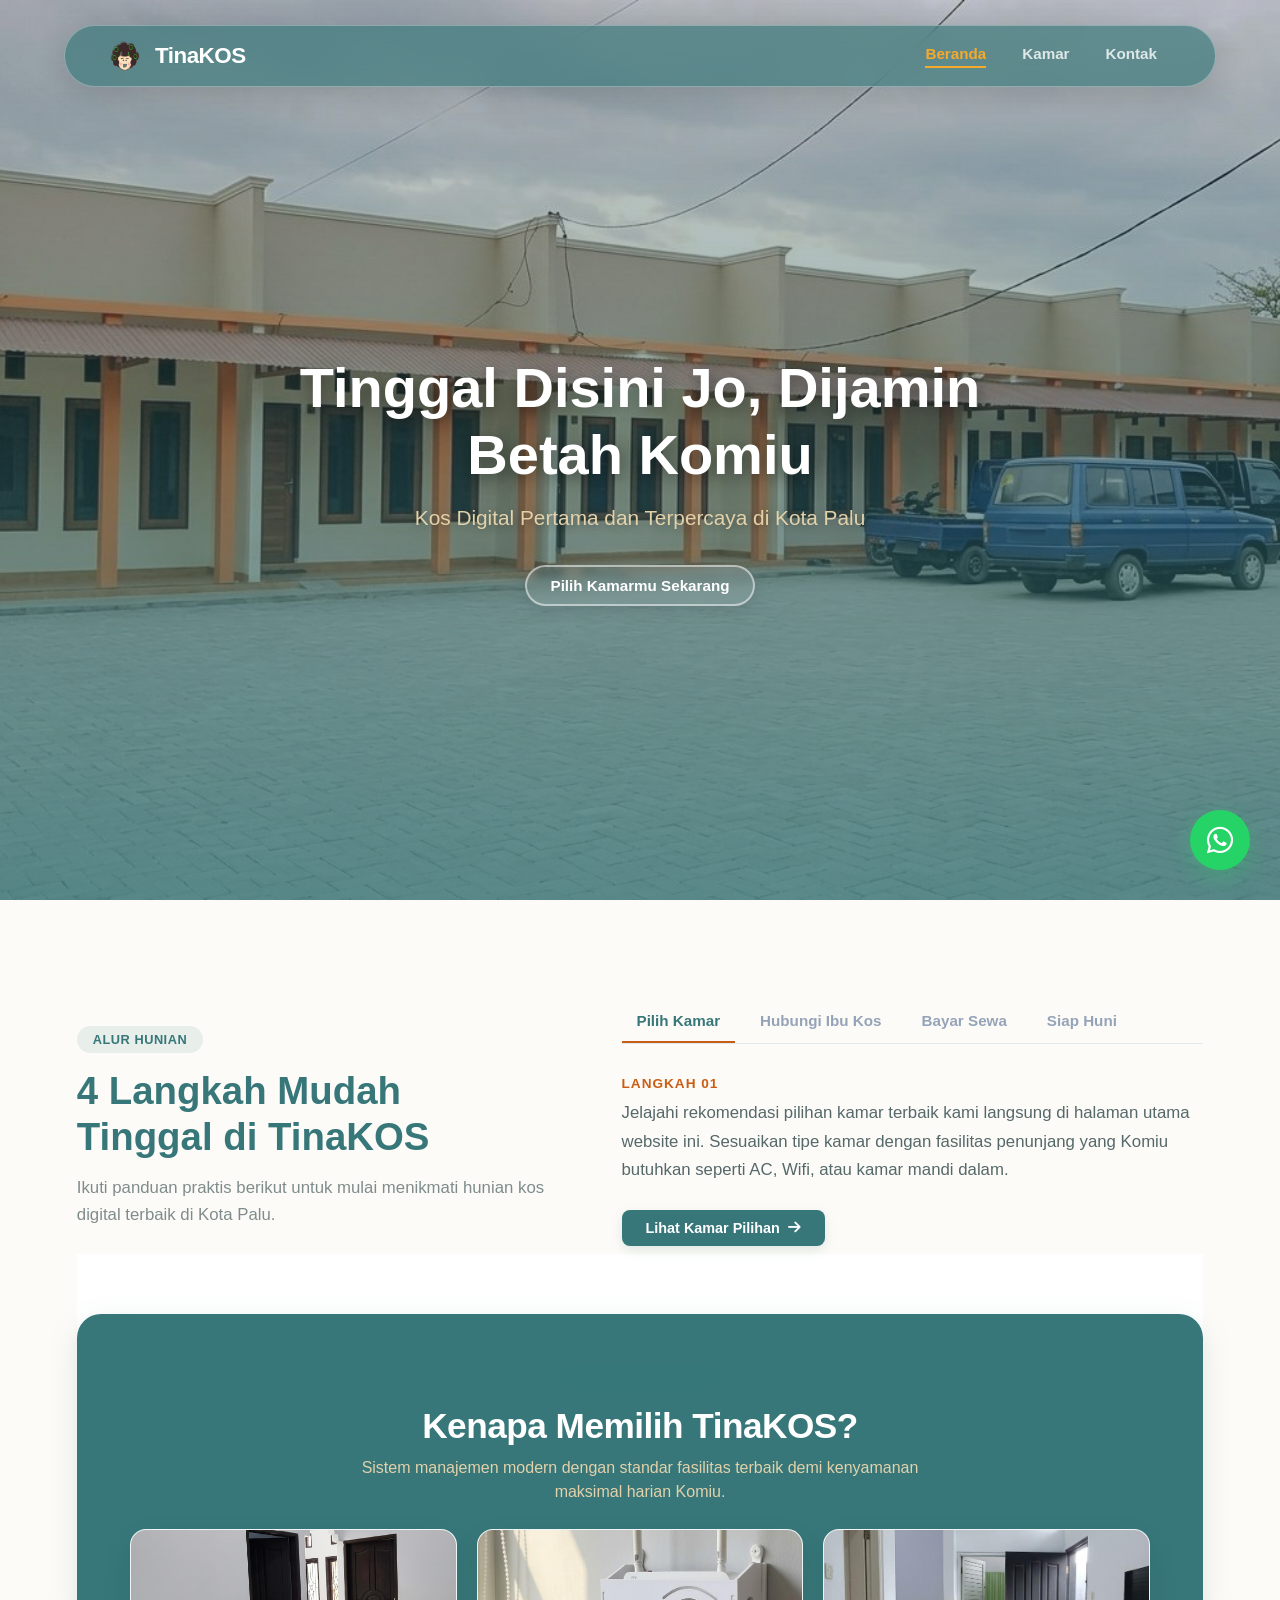
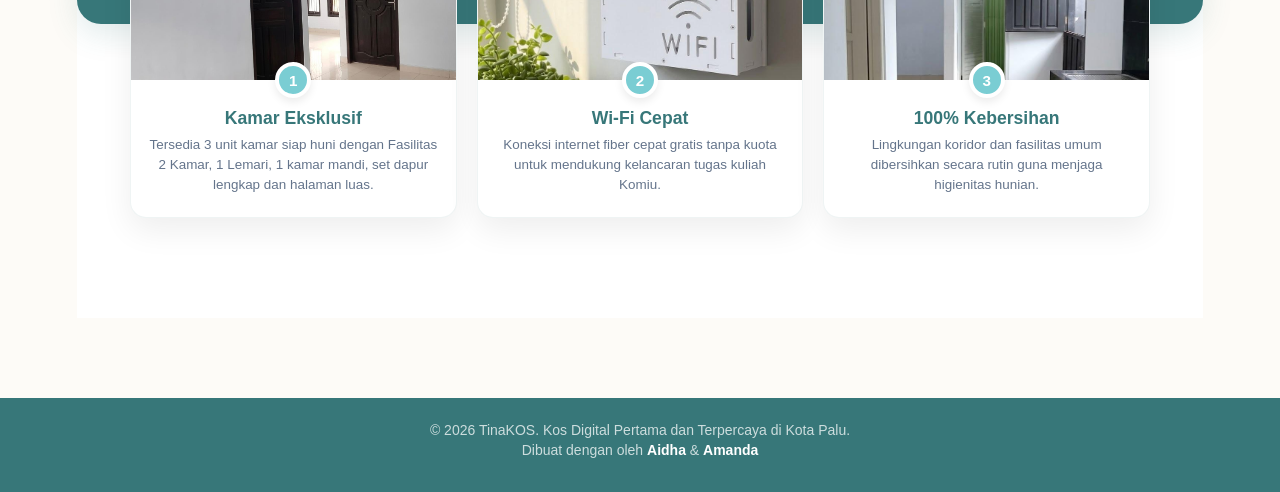
==== commit 825b3e1c: "Masukkan Gambar asli" ====
--- a/index.html
+++ b/index.html
@@ -91,18 +91,18 @@
                 <div class="mutu-hanging-container">
                     <div class="mutu-hanging-card">
                         <div class="mutu-card-img-wrapper">
-                            <img src="assets/images/mutu-kamar.jpg" alt="Kamar Eksklusif TinaKOS">
+                            <img src="assets/images/kost-2kamar.jpeg" alt="Kamar Eksklusif TinaKOS">
                             <div class="mutu-step-number">1</div>
                         </div>
                         <div class="mutu-card-text">
                             <h3>Kamar Eksklusif</h3>
-                            <p>Tersedia 5 unit kamar siap huni dengan perawatan AC harian dan perabotan kamar berkala.</p>
+                            <p>Tersedia 3 unit kamar siap huni dengan Fasilitas 2 Kamar, 1 Lemari, 1 kamar mandi, set dapur lengkap dan halaman luas.</p>
                         </div>
                     </div>
         
                     <div class="mutu-hanging-card">
                         <div class="mutu-card-img-wrapper">
-                            <img src="assets/images/mutu-wifi.jpg" alt="High Speed Wi-Fi TinaKOS">
+                            <img src="assets/images/wifi.jpeg" alt="High Speed Wi-Fi TinaKOS">
                             <div class="mutu-step-number">2</div>
                         </div>
                         <div class="mutu-card-text">
@@ -113,7 +113,7 @@
         
                     <div class="mutu-hanging-card">
                         <div class="mutu-card-img-wrapper">
-                            <img src="assets/images/mutu-kebersihan.jpg" alt="100% Kebersihan TinaKOS">
+                            <img src="assets/images/kebersihan.jpeg" alt="100% Kebersihan TinaKOS">
                             <div class="mutu-step-number">3</div>
                         </div>
                         <div class="mutu-card-text">
@@ -137,7 +137,7 @@
             <div class="kamar-grid">
                 <div class="kamar-card" id="kartu-contoh">
                     <div class="badge-status tersedia">Tersedia</div>
-                    <div class="kamar-img" style="background-image: url(assets/images/kos-depan.jpg); background-size: cover; background-position: center;"></div>
+                    <div class="kamar-img" style="background-image: url(assets/images/kost-2kamar.jpeg); background-size: cover; background-position: center;"></div>
                     <div class="kamar-detail">
                         <span class="room-category">Tipe Standar</span>
                         <h3 class="kamar-nama">Kamar A01</h3>
@@ -160,40 +160,6 @@
 
     </div>
 
-
-    <div id="halaman-kontakpage" class="halaman-wrapper" style="display: none;">
-        <section class="features-section section-padding" id="kontak">
-            <article class="judul-kontak">
-                <h3>Kontak Kami</h3>
-                <p class="paragraf-kontak">Ingin tahu lebih lanjut? Hubungi kami</p>
-            </article>
-
-            <div class="info-kontak">
-                <div class="item-kontak">
-                    <div class="icon-kontak"><i class="fa-solid fa-phone"></i></div>
-                    <strong class="judul-info">Telepon</strong>
-                    <p class="isi-info">081234567890</p>
-                </div>
-                <div class="item-kontak">
-                    <div class="icon-kontak"><i class="fa-solid fa-envelope"></i></div>
-                    <strong class="judul-info">Email</strong>
-                    <p class="isi-info">aiman@gmail.com</p>
-                </div>
-                <div class="item-kontak">
-                    <div class="icon-kontak"><i class="fa-solid fa-location-dot"></i></div>
-                    <strong class="judul-info">Alamat</strong>
-                    <p class="isi-info">jln.buntu</p>
-                </div>
-            </div>
-
-            <div class="peta-kontak">
-                <h3>Peta Lokasi</h3>
-                <a href="https://maps.app.goo.gl/Lsq8iqaJLKyQJPMQ6">jalan kos balbalbala</a>
-                <img src="assets/images/logo-tinakos.png" alt="gambar maps" style="border-radius: 20px;">
-            </div>
-        </section>
-    </div>
-
     <div class="modal-overlay" id="modalKamar">
         <div class="modal-card">
             <button class="modal-close" onclick="tutupModal()"> ✕</button>
@@ -213,12 +179,87 @@
         <i class="fa-brands fa-whatsapp"></i>
     </a>
 
+    <div id="halaman-kontakpage" class="halaman-wrapper" style="display: none;">
+
+    <section class="kontak-banner-hijau-v2">
+        <div class="kontak-banner-content-v2">
+            <span class="section-badge-kontak">Hubungi Kami</span>
+            <h1>Contact Us</h1>
+            <p>Ingin tahu lebih lanjut atau punya pertanyaan seputar unit kamar? Tim TinaKOS siap membantu melayani kebutuhan hunian Komiu kapan saja.</p>
+        </div>
+    </section>
+
+    <section class="kontak-main-container-v2">
+        <div class="kontak-layout-wrapper-v2">
+            
+            <div class="kontak-info-left-v2">
+                <div class="kontak-grid-vertikal-v2">
+                    <div class="card-info-kontak-v2">
+                        <div class="icon-lingkaran-v2"><i class="fa-solid fa-phone"></i></div>
+                        <div class="card-text-v2">
+                            <span class="label-info-v2">Telepon / WhatsApp</span>
+                            <h3>(0812) 34567890</h3>
+                            <p>Hubungi Ibu Kos langsung untuk respon cepat atau negosiasi sewa.</p>
+                        </div>
+                    </div>
+
+                    <div class="card-info-kontak-v2">
+                        <div class="icon-lingkaran-v2"><i class="fa-solid fa-envelope"></i></div>
+                        <div class="card-text-v2">
+                            <span class="label-info-v2">Email Resmi</span>
+                            <h3>aiman@gmail.com</h3>
+                            <p>Kirimkan pertanyaan administrasi atau surat resmi lewat email.</p>
+                        </div>
+                    </div>
+
+                    <div class="card-info-kontak-v2">
+                        <div class="icon-lingkaran-v2"><i class="fa-solid fa-location-dot"></i></div>
+                        <div class="card-text-v2">
+                            <span class="label-info-v2">Alamat Lokasi</span>
+                            <h3>Jln. Buntu, Kota Palu</h3>
+                            <p>Komiu bisa datang langsung ke lokasi untuk mengecek fasilitas kamar.</p>
+                        </div>
+                    </div>
+                </div>
+            </div>
+
+            <div class="kontak-image-right-v2">
+                <div class="kontak-arch-superlong-v2" style="background-image: url('assets/images/kos3-depan.jpeg');"></div>
+            </div>
+
+        </div>
+    </section>
+
+    <section class="kontak-maps-section-v2">
+        <div class="kontak-maps-title-v2">
+            <h2>Lokasi Kami</h2>
+            <a href="https://maps.google.com" target="_blank">jln. buntu, Palu (Lihat di Google Maps) →</a>
+        </div>
+        
+        <div class="kontak-iframe-wrapper-v2">
+            <iframe src="https://www.google.com/maps/embed?pb=!1m18!1m12!1m3!1d7978.669276882678!2d119.82513237770996!3d-0.892165399999998!2m3!1f0!2f0!3f0!3m2!1i1024!2i768!4f13.1!3m3!1m2!1s0x2d8bed002a704817%3A0x774417e68fa5d891!2sJln%20munif%20rahman!5e0!3m2!1sid!2sid!4v1781262858551!5m2!1sid!2sid" 
+            width="600" height="450" style="border:0;" allowfullscreen="" loading="lazy" referrerpolicy="no-referrer-when-downgrade"></iframe>
+        </div>
+
+        <div class="kontak-sosmed-wrapper-v2">
+            <h3>Social Media</h3>
+            <div class="sosmed-icons-v2">
+                <a href="#"><i class="fa-brands fa-facebook"></i></a>
+                <a href="#"><i class="fa-brands fa-twitter"></i></a>
+                <a href="#"><i class="fa-brands fa-youtube"></i></a>
+                <a href="#"><i class="fa-brands fa-instagram"></i></a>
+            </div>
+        </div>
+    </section>
+
+    </div>
+
    <footer class="footer-utama">
     <div class="footer-isi">
         <p>© 2026 TinaKOS. Kos Digital Pertama dan Terpercaya di Kota Palu.</p>
         <p class="footer-pembuat">Dibuat dengan oleh <strong>Aidha</strong> & <strong>Amanda</strong></p>
     </div>
-</footer>
+    </footer>
 
 </main>
 
--- a/assets/css/style.css
+++ b/assets/css/style.css
@@ -127,7 +127,7 @@
 .hero-section {
     position: relative;
     height: 100vh;
-    background: url('../images/kos-depan.jpg') no-repeat center center/cover;
+    background: url('../images/kos3-depan.jpeg') no-repeat center center/cover;
     background-color: var(--myrtle-green);
     display: flex;
     flex-direction: column;
@@ -604,91 +604,304 @@
 }
 
 /*SECTION KONTAK & MAPS */
-.judul-kontak {
-    text-align: center;
-    margin-bottom: 40px;
-}
-
-.judul-kontak h3 {
-    font-size: 2rem;
+
+.kontak-banner-hijau-v2 {
+    background: linear-gradient(145deg, #1f494b 0%, #377779 60%, #4fa3a6 100%);
+    color: var(--white);
+    padding: 69px 4% 220px 4%;
+    width: 100%;
+}
+
+.kontak-banner-content-v2 {
+    max-width: 1200px;
+    margin: 0 auto;
+}
+
+.section-badge-kontak {
+    display: inline-block;
+    background-color: rgba(255, 255, 255, 0.15);
+    color: var(--bright-yellow);
+    padding: 6px 16px;
+    border-radius: 30px;
+    font-size: 0.8rem;
+    font-weight: 700;
+    text-transform: uppercase;
+    margin-bottom: 15px;
+}
+
+.kontak-banner-content-v2 h1 {
+    font-size: 3.8rem;
     font-weight: 800;
-    margin-bottom: 10px;
-    color: var(--myrtle-green);
-}
-
-.paragraf-kontak {
+    margin-bottom: 12px;
+    letter-spacing: -1px;
+}
+
+.kontak-banner-content-v2 p {
+    font-size: 1.1rem;
+    color: var(--desert-sand);
+    line-height: 1.7;
+    max-width: 600px;
+}
+
+/* 2. Container Konten Utama Latar Putih */
+.kontak-main-container-v2 {
+    background-color: var(--light-bg);
+    width: 100%;
+    padding: 0 6% 60px 6%;
+}
+
+.kontak-layout-wrapper-v2 {
+    max-width: 1200px;
+    margin: -140px auto 0 auto; 
+    display: grid;
+    grid-template-columns: 1.45fr 0.55fr; 
+    gap: 35px;
+    align-items: stretch; 
+}
+
+/* Kolom Kiri: Informasi Kontak */
+.kontak-info-left-v2 {
+    padding-top: 0; /* Diperbaiki: Spasi kosong antara angka dan px dihilangkan */
+    display: flex;
+    flex-direction: column;
+    height: 100%;
+    justify-content: space-between; 
+}
+
+.kontak-info-title-v2 h2 {
+    font-size: 1.8rem;
+    color: var(--dark-text);
+    font-weight: 800;
+    margin-bottom: 8px;
+}
+
+.kontak-info-title-v2 p {
+    font-size: 0.95rem;
     color: #7f8c8d;
-    font-size: 0.95rem;
-}
-
-.info-kontak {
+    margin-bottom: 30px;
+}
+
+/* Area Grid 3 Kolom Menyamping */
+.kontak-grid-vertikal-v2 {
     display: grid;
     grid-template-columns: repeat(3, 1fr);
     gap: 20px;
-    max-width: 800px;
-    margin: 0 auto 50px;
-}
-
-.item-kontak {
+    width: 100%;
+    flex-grow: 1; 
+    margin-top: 20px;
+}
+
+/* Komponen Kartu Informasi Kontak */
+.card-info-kontak-v2 {
+    background: var(--white);
+    padding: 30px 20px;
+    border-radius: 20px;
+    text-align: center;
     display: flex;
     flex-direction: column;
     align-items: center;
+    justify-content: flex-start; 
+    box-shadow: var(--card-shadow);
+    border: 1px solid rgba(55, 119, 121, 0.05);
+    transition: transform 0.3s ease;
+    height: 230px; 
+}
+
+.card-info-kontak-v2:hover {
+    transform: translateY(-5px);
+}
+
+.icon-lingkaran-v2 {
+    width: 50px;
+    height: 50px;
+    background-color: rgba(55, 119, 121, 0.1);
+    color: var(--myrtle-green);
+    border-radius: 50%;
+    display: flex;
+    align-items: center;
+    justify-content: center;
+    font-size: 1.3rem;
+    flex-shrink: 0;
+    margin-bottom: 15px;
+}
+
+.card-text-v2 {
+    display: flex;
+    flex-direction: column;
+    align-items: center;
     text-align: center;
-    gap: 8px;
-}
-
-.icon-kontak {
-    width: 60px;
-    height: 60px;
-    border-radius: 50%;
-    background-color: rgba(55, 119, 121, 0.12);
-    display: flex;
-    align-items: center;
-    justify-content: center;
-    font-size: 1.4rem;
-    color: #377779;
+}
+
+.label-info-v2 {
+    font-size: 0.78rem;
+    color: var(--alloy-orange);
+    font-weight: 700;
+    text-transform: uppercase;
+    margin-bottom: 5px;
+}
+
+.card-text-v2 h3 {
+    font-size: 1.2rem; 
+    color: var(--dark-text);
+    font-weight: 700;
+    margin-bottom: 4px;
+    width: 100%;
+    word-wrap: break-word;
+}
+
+.card-text-v2 p {
+    font-size: 0.88rem;
+    color: #64748b;
+    line-height: 1.5;
+    margin-top: 5px;
+}
+
+/* Kolom Kanan: Tempat Gambar Kubah Super Panjang */
+.kontak-image-right-v2 {
+    position: relative;
+    display: flex;
+    justify-content: flex-end;
+}
+
+.kontak-arch-superlong-v2 {
+    width: 100%;
+    max-width: 400px;
+    height: 500px; 
+    background-size: cover;
+    background-position: center;
+    border-top-left-radius: 220px;
+    border-top-right-radius: 220px;
+    border: 7px solid var(--white);
+    box-shadow: 0 25px 50px rgba(0, 0, 0, 0.15);
+    
+    /* Menarik foto melompat naik menembus area hijau */
+    margin-top: -250px; 
+    position: relative;
+    z-index: 10;
+}
+
+/* 3. Bagian Peta (Maps) Lebar Penuh */
+.kontak-maps-section-v2 {
+    padding: 20px 6% 80px 6%;
+
+    max-width: 1200px;
+    margin: 0 auto;
+}
+
+.kontak-maps-title-v2 h2 {
+    font-size: 1.8rem;
+    color: var(--dark-text);
+    font-weight: 800;
     margin-bottom: 8px;
 }
 
-.judul-info {
-    font-size: 1rem;
-    font-weight: 700;
-    color: var(--dark-text);
-}
-
-.isi-info {
-    font-size: 0.9rem;
-    color: #7f8c8d;
-}
-
-.peta-kontak {
-    max-width: 900px;
-    margin: 0 auto;
-    text-align: center;
-}
-
-.peta-kontak h3 {
-    font-size: 1.3rem;
-    font-weight: 700;
-    margin-bottom: 15px;
-    color: var(--dark-text);
-    text-align: left;
-}
-
-.peta-kontak a {
-    display: block;
-    text-align: left;
-    color: var(--alloy-orange);
-    margin-bottom: 15px;
+.kontak-maps-title-v2 a {
+    color: var(--myrtle-green);
     text-decoration: none;
     font-weight: 600;
-}
-
-.peta-kontak img {
-    width: 100%;
-    max-height: 400px;
+    font-size: 0.95rem;
+    display: inline-block;
+    margin-bottom: 25px;
+}
+
+.kontak-maps-title-v2 a:hover {
+    color: var(--alloy-orange);
+}
+
+.kontak-iframe-wrapper-v2 {
+    width: 100%;
+    border-radius: 24px;
+    overflow: hidden;
+    box-shadow: var(--card-shadow);
+    margin-bottom: 40px;
+    border: 1px solid rgba(0,0,0,0.05);
+}
+
+.kontak-iframe-wrapper-v2 iframe {
+    width: 100%;
+    height: 450px;
+    display: block;
+    border: 0;
+}
+
+.maps-memanjang-img-v2 {
+    width: 100%;
+    height: 450px;
     object-fit: cover;
-    border-radius: 20px;
+    display: block;
+}
+
+/* Media Sosial */
+.kontak-sosmed-wrapper-v2 {
+    text-align: center;
+}
+
+.kontak-sosmed-wrapper-v2 h3 {
+    font-size: 1.2rem;
+    color: var(--dark-text);
+    margin-bottom: 15px;
+    font-weight: 700;
+}
+
+.sosmed-icons-v2 {
+    display: flex;
+    justify-content: center;
+    gap: 15px;
+}
+
+.sosmed-icons-v2 a {
+    width: 45px;
+    height: 45px;
+    background-color: var(--myrtle-green);
+    color: var(--white);
+    border-radius: 50%;
+    display: flex;
+    align-items: center;
+    justify-content: center;
+    font-size: 1.2rem;
+    text-decoration: none;
+    transition: all 0.3s ease;
+}
+
+.sosmed-icons-v2 a:hover {
+    background-color: var(--bright-yellow);
+    color: var(--dark-text);
+    transform: scale(1.1);
+}
+
+@media (max-width: 992px) {
+    .kontak-banner-hijau-v2 {
+        padding-bottom: 80px;
+        text-align: center;
+    }
+    .kontak-layout-wrapper-v2 {
+        grid-template-columns: 1fr;
+        gap: 30px;
+        align-items: start;
+    }
+    .kontak-image-right-v2 {
+        justify-content: center;
+        order: -1; 
+    }
+    .kontak-arch-superlong-v2 {
+        margin-top: -100px;
+        height: 450px;
+        max-width: 100%;
+    }
+    .kontak-info-left-v2 {
+        padding-top: 10px;
+        text-align: center;
+    }
+    .kontak-grid-vertikal-v2 {
+        grid-template-columns: 1fr;
+        gap: 15px;
+    }
+    .card-info-kontak-v2 {
+        padding: 30px 20px;
+        height: auto;
+    }
+
+    
 }
 
 /* POP-UP DETAIL KAMAR*/
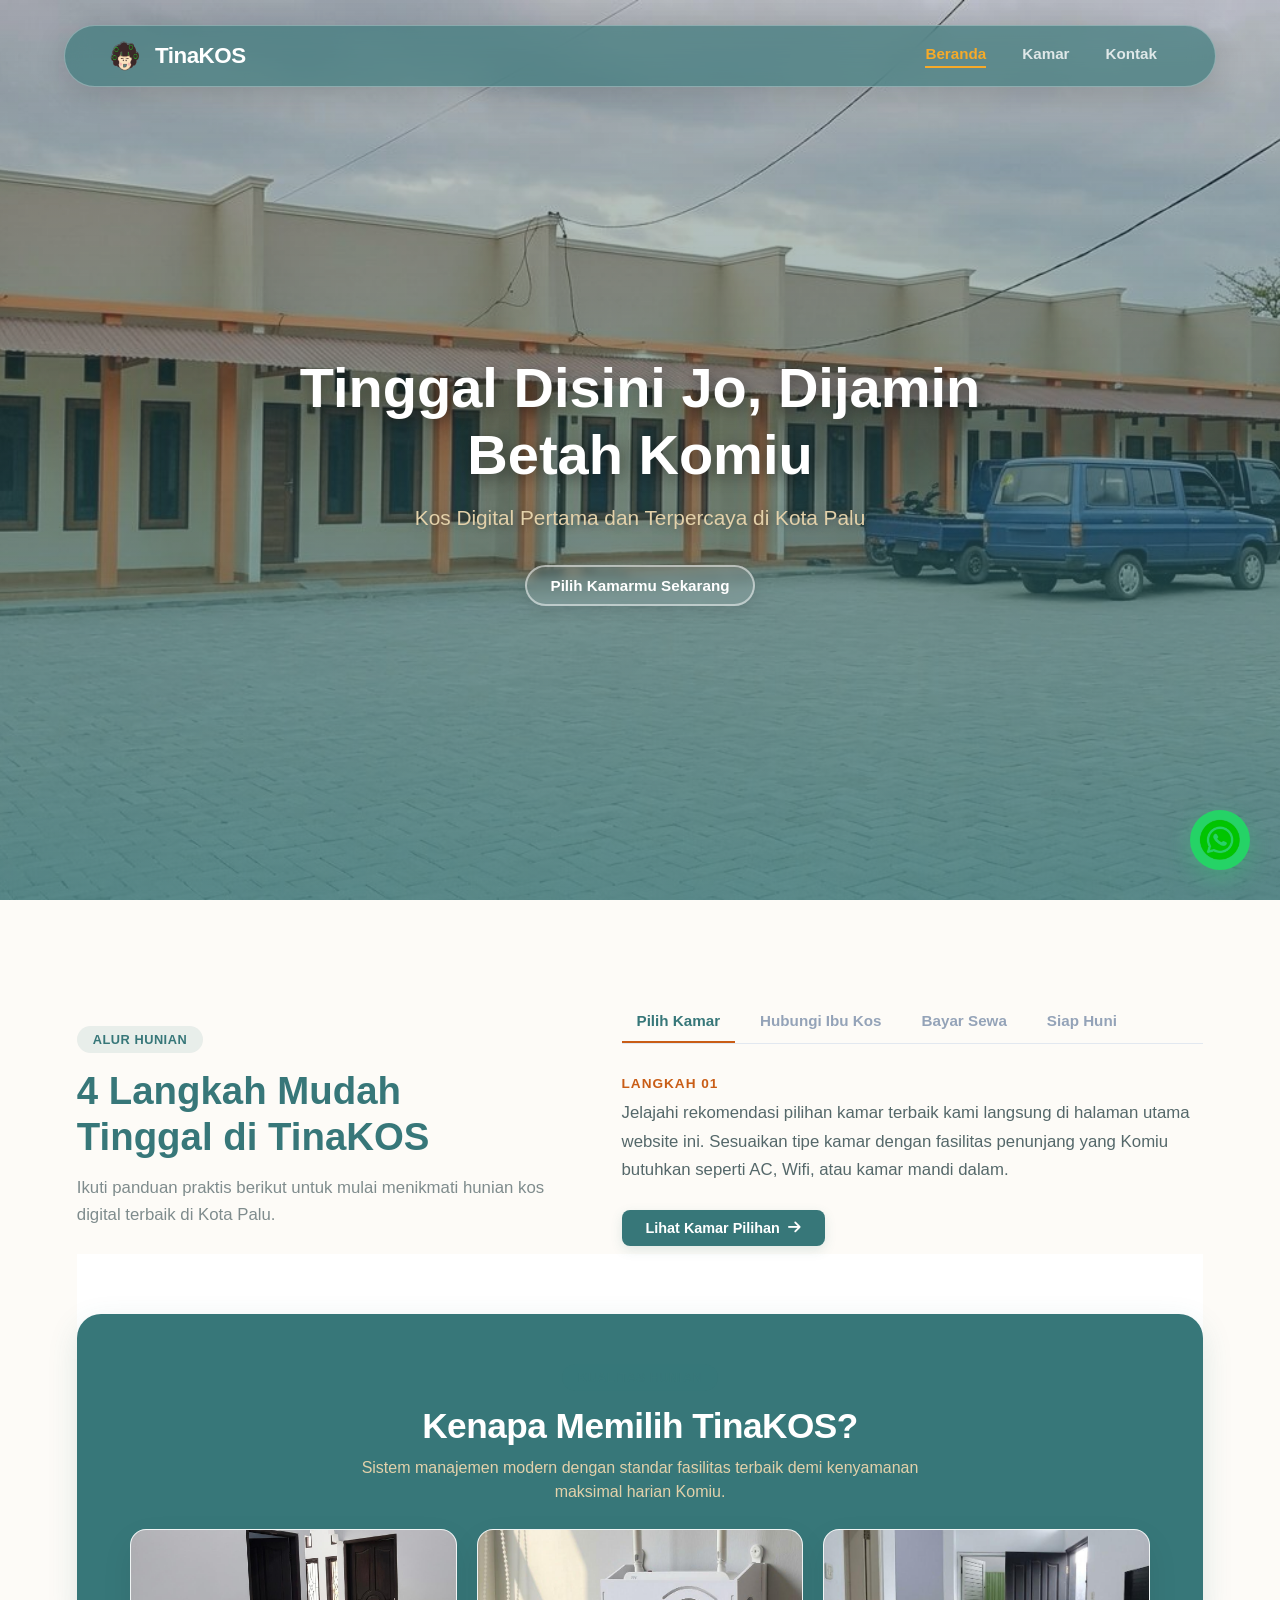
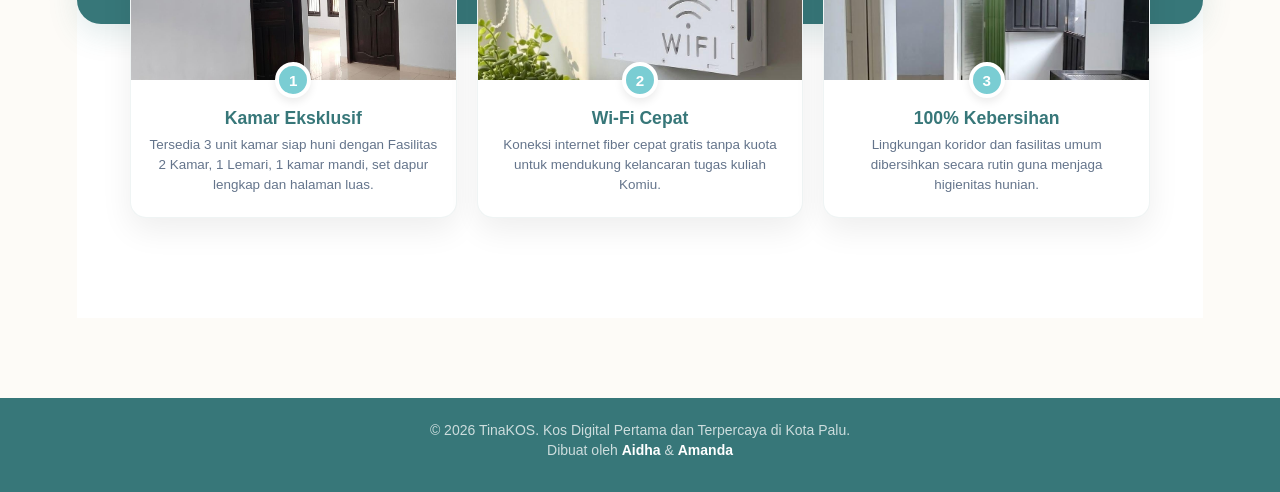
==== commit d81100cb: "isi data asli" ====
--- a/index.html
+++ b/index.html
@@ -64,7 +64,7 @@
                         <div class="tab-pane" id="langkah2">
                             <span class="pane-number">Langkah 02</span>
                             <p>Konfirmasi unit kamar pilihan Komiu secara instan atau atur jadwal survei lokasi langsung bersama Ibu Kos. Cukup klik tombol WhatsApp untuk memulai obrolan hangat.</p>
-                            <a href="https://wa.me/6281234567890" target="_blank" class="btn-pane-action btn-pane-wa">Hubungi via WhatsApp <i class="fa-brands fa-whatsapp"></i></a>
+                            <a href="https://wa.me/6285256675414" target="_blank" class="btn-pane-action btn-pane-wa">Hubungi via WhatsApp <i class="fa-brands fa-whatsapp"></i></a>
                         </div>
                         
                         <div class="tab-pane" id="langkah3">
@@ -146,7 +146,7 @@
                             <a href="#" class="btn-card-detail" onclick="bukaModal('a01')">
                                 <img src="assets/images/eye.png" alt="detail" width="16" height="16" style="border-radius: 80%; margin-right: 5px;"> Detail
                             </a>
-                            <a href="https://wa.me/6281234567890" target="_blank" class="btn-card-wa">
+                            <a href="https://wa.me/6285256675414" target="_blank" class="btn-card-wa">
                                 <img src="assets/images/wa.png" alt="hubungi" width="16" height="16" style="border-radius: 80%; margin-right: 5px;"> Hubungi
                             </a>
                         </div>
@@ -175,8 +175,8 @@
         </div>
     </div>
 
-    <a href="https://wa.me/6282211239640" class="floating-wa" target="_blank" title="Hubungi Ibu Kos">
-        <i class="fa-brands fa-whatsapp"></i>
+    <a href="https://wa.me/6285256675414" class="floating-wa" target="_blank" title="Hubungi Ibu Kos">
+            <img src="assets/images/download__2_-removebg-preview.png" alt="floatwa">
     </a>
 
     <div id="halaman-kontakpage" class="halaman-wrapper" style="display: none;">
@@ -195,29 +195,29 @@
             <div class="kontak-info-left-v2">
                 <div class="kontak-grid-vertikal-v2">
                     <div class="card-info-kontak-v2">
-                        <div class="icon-lingkaran-v2"><i class="fa-solid fa-phone"></i></div>
+                        <div class="icon-lingkaran-v2"><img src="assets/images/wa2.png" alt="Telepon"></div>
                         <div class="card-text-v2">
                             <span class="label-info-v2">Telepon / WhatsApp</span>
-                            <h3>(0812) 34567890</h3>
+                            <h3>+6285256675414</h3>
                             <p>Hubungi Ibu Kos langsung untuk respon cepat atau negosiasi sewa.</p>
                         </div>
                     </div>
 
                     <div class="card-info-kontak-v2">
-                        <div class="icon-lingkaran-v2"><i class="fa-solid fa-envelope"></i></div>
+                        <div class="icon-lingkaran-v2"><img src="assets/images/jam.png" alt=""></div>
                         <div class="card-text-v2">
-                            <span class="label-info-v2">Email Resmi</span>
-                            <h3>aiman@gmail.com</h3>
-                            <p>Kirimkan pertanyaan administrasi atau surat resmi lewat email.</p>
+                            <span class="label-info-v2">Jam Operasional</span>
+                            <h3>08.00-20.00 WITA</h3>
+                            <p>Hubungi kami pada jam operasional.</p>
                         </div>
                     </div>
 
                     <div class="card-info-kontak-v2">
-                        <div class="icon-lingkaran-v2"><i class="fa-solid fa-location-dot"></i></div>
+                        <div class="icon-lingkaran-v2"><img src="assets/images/lokasi.png" alt="lokasi"></div>
                         <div class="card-text-v2">
                             <span class="label-info-v2">Alamat Lokasi</span>
-                            <h3>Jln. Buntu, Kota Palu</h3>
-                            <p>Komiu bisa datang langsung ke lokasi untuk mengecek fasilitas kamar.</p>
+                            <h3>Jl. Munif Rahman lrg.bluntas, Kota Palu</h3>
+                            <p>Komiu bisa datang langsung ke lokasi .</p>
                         </div>
                     </div>
                 </div>
@@ -233,7 +233,7 @@
     <section class="kontak-maps-section-v2">
         <div class="kontak-maps-title-v2">
             <h2>Lokasi Kami</h2>
-            <a href="https://maps.google.com" target="_blank">jln. buntu, Palu (Lihat di Google Maps) →</a>
+            <a href="https://maps.app.goo.gl/n41jjZHXyPLEoWVF8" target="_blank">Jl. Munif Rahman lrg.bluntas, Kota Palu (Lihat di Google Maps) →</a>
         </div>
         
         <div class="kontak-iframe-wrapper-v2">
@@ -241,15 +241,7 @@
             width="600" height="450" style="border:0;" allowfullscreen="" loading="lazy" referrerpolicy="no-referrer-when-downgrade"></iframe>
         </div>
 
-        <div class="kontak-sosmed-wrapper-v2">
-            <h3>Social Media</h3>
-            <div class="sosmed-icons-v2">
-                <a href="#"><i class="fa-brands fa-facebook"></i></a>
-                <a href="#"><i class="fa-brands fa-twitter"></i></a>
-                <a href="#"><i class="fa-brands fa-youtube"></i></a>
-                <a href="#"><i class="fa-brands fa-instagram"></i></a>
-            </div>
-        </div>
+    
     </section>
 
     </div>
@@ -257,7 +249,7 @@
    <footer class="footer-utama">
     <div class="footer-isi">
         <p>© 2026 TinaKOS. Kos Digital Pertama dan Terpercaya di Kota Palu.</p>
-        <p class="footer-pembuat">Dibuat dengan oleh <strong>Aidha</strong> & <strong>Amanda</strong></p>
+        <p class="footer-pembuat">Dibuat oleh <strong>Aidha</strong> & <strong>Amanda</strong></p>
     </div>
     </footer>
 
--- a/assets/css/style.css
+++ b/assets/css/style.css
@@ -712,17 +712,24 @@
 }
 
 .icon-lingkaran-v2 {
-    width: 50px;
-    height: 50px;
+    width: 55px;
+    height: 55px;
     background-color: rgba(55, 119, 121, 0.1);
     color: var(--myrtle-green);
     border-radius: 50%;
     display: flex;
     align-items: center;
     justify-content: center;
-    font-size: 1.3rem;
     flex-shrink: 0;
     margin-bottom: 15px;
+    padding: 12px;
+    overflow: hidden;
+}
+
+.icon-lingkaran-v2 img {
+    width: 100%;
+    height: 100%;
+    object-fit: contain;
 }
 
 .card-text-v2 {
@@ -867,6 +874,7 @@
     background-color: var(--bright-yellow);
     color: var(--dark-text);
     transform: scale(1.1);
+
 }
 
 @media (max-width: 992px) {
@@ -992,18 +1000,24 @@
     bottom: 30px;
     right: 30px;
     background-color: #25D366;
-    color: var(--white);
     width: 60px;
     height: 60px;
     border-radius: 50%;
     display: flex;
     align-items: center;
     justify-content: center;
-    font-size: 30px;
     box-shadow: 0 8px 25px rgba(37, 211, 102, 0.3);
     z-index: 1000;
     transition: transform 0.3s ease;
     text-decoration: none;
+    padding: 12px;
+    overflow: hidden;
+}
+
+.floating-wa img {
+    width: 200%;
+    height: 200%;
+    object-fit: contain;
 }
 
 .floating-wa:hover {
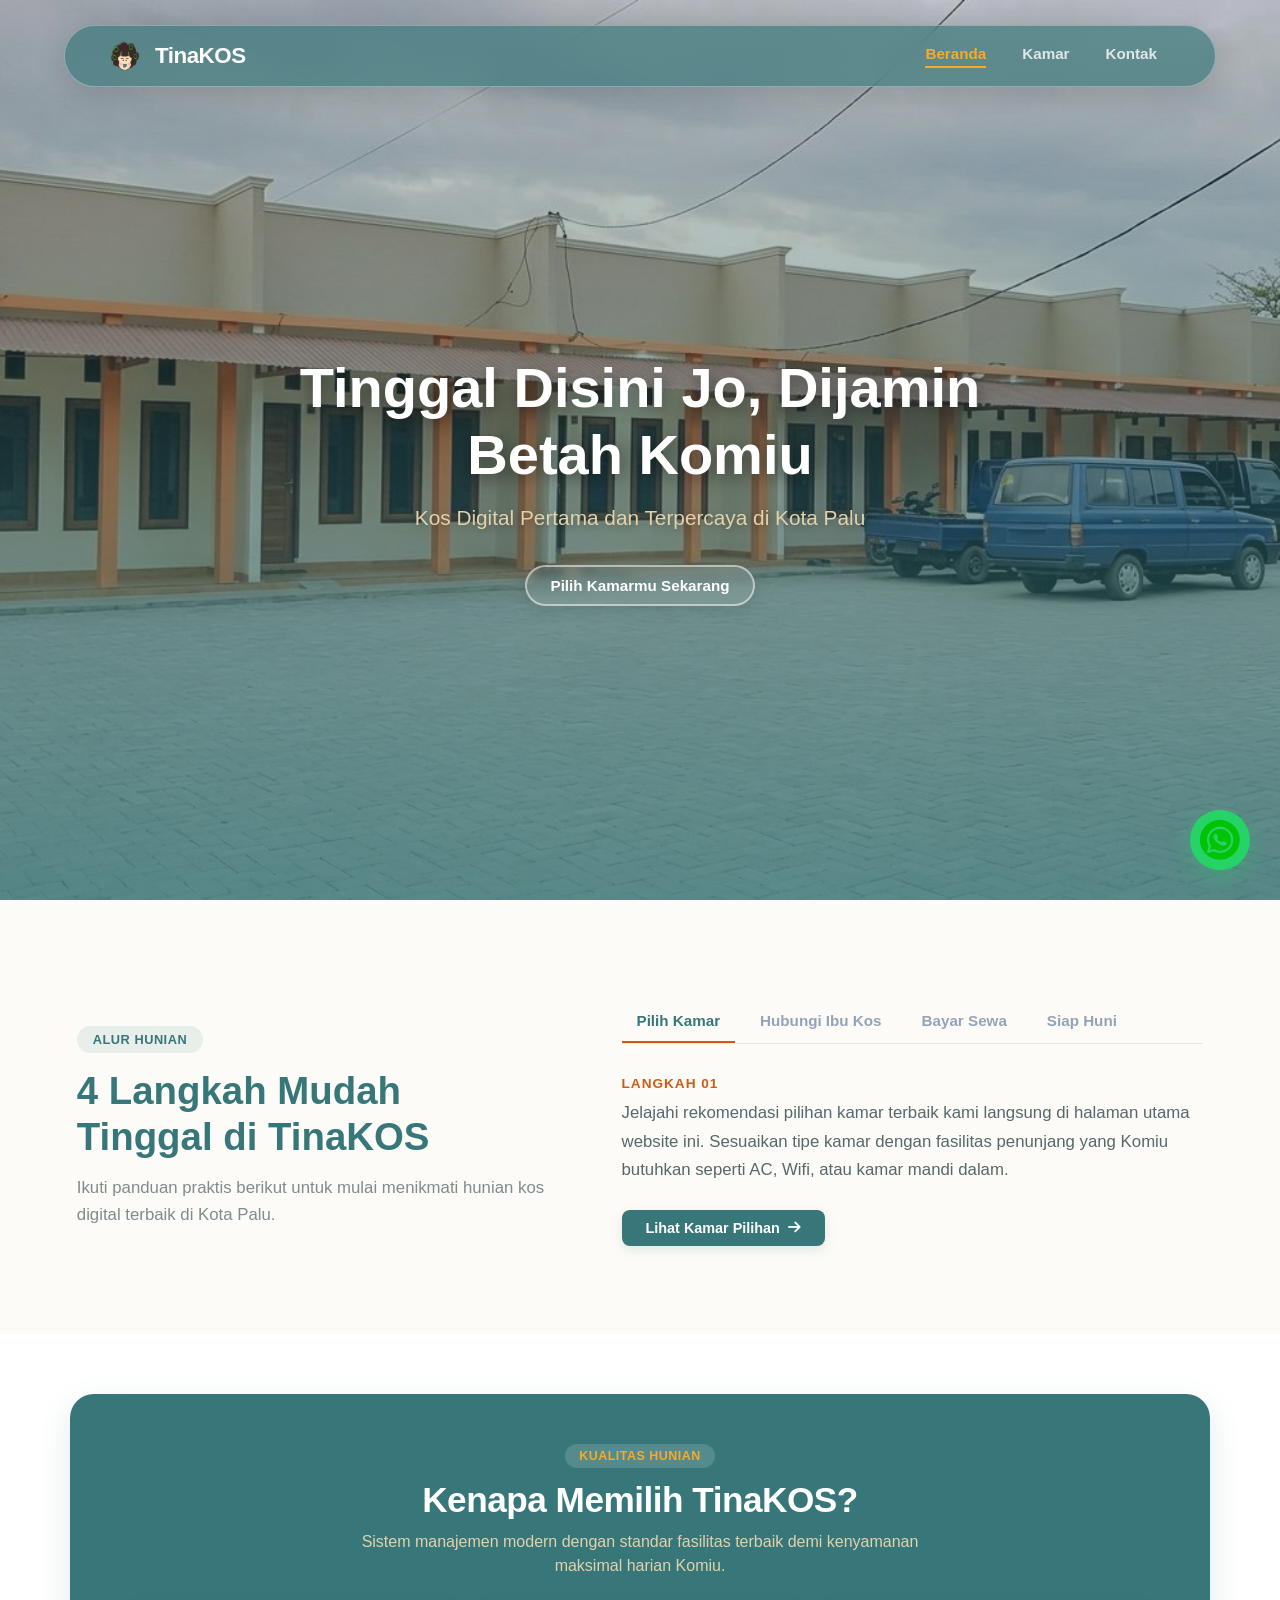
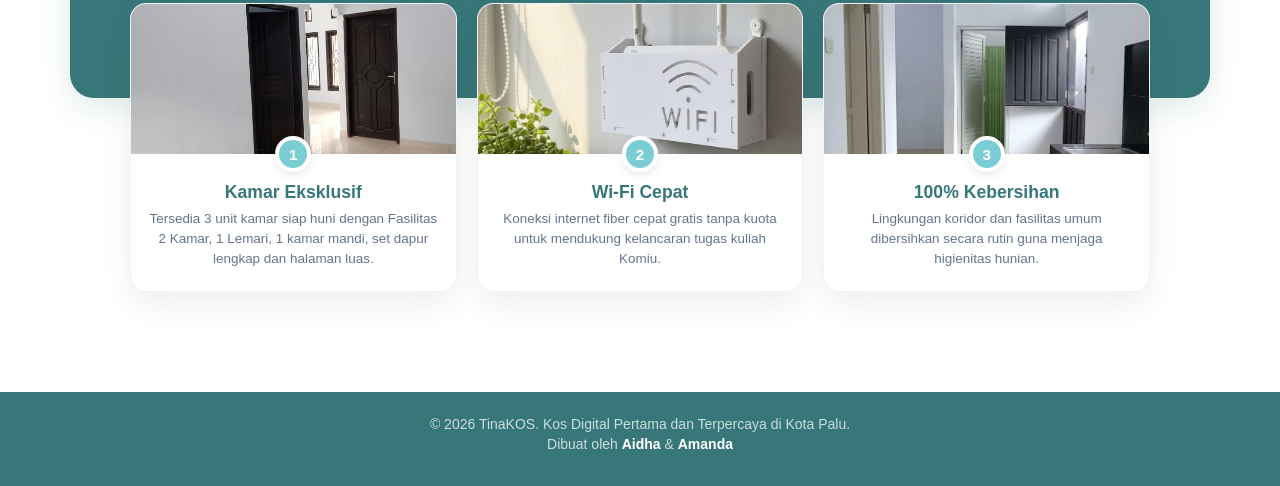
==== commit 5cd7ccb7: "Merapikan kode" ====
--- a/index.html
+++ b/index.html
@@ -9,7 +9,7 @@
 </head>
 <body>
 <main>
-    
+    <!-- Navbar -->
     <header class="navbar">
         <div class="logo">
             <img src="assets/images/logo-tinakos5.png" alt="Logo TinaKOS">
@@ -22,6 +22,7 @@
         </nav>
     </header>
 
+    <!-- Beranda - Panduan - Mutu-->
     <div id="halaman-beranda" class="halaman-wrapper">
         <section class="hero-section" id="home">
             <div class="hero-overlay"></div>
@@ -38,7 +39,6 @@
 
         <section class="features-section section-padding" id="panduan">
             <div class="panduan-tab-container">
-                
                 <div class="panduan-main-title">
                     <span class="section-badge">Alur Hunian</span>
                     <h2>4 Langkah Mudah <br>Tinggal di TinaKOS</h2>
@@ -54,7 +54,6 @@
                     </div>
                     
                     <div class="tab-content-wrapper">
-                        
                         <div class="tab-pane active" id="langkah1">
                             <span class="pane-number">Langkah 01</span>
                             <p>Jelajahi rekomendasi pilihan kamar terbaik kami langsung di halaman utama website ini. Sesuaikan tipe kamar dengan fasilitas penunjang yang Komiu butuhkan seperti AC, Wifi, atau kamar mandi dalam.</p>
@@ -76,62 +75,63 @@
                             <span class="pane-number">Langkah 04</span>
                             <p>Selamat bergabung! Serah terima kunci fisik atau kode akses kamar akan diproses langsung oleh pengelola kos. Kamar rapi, bersih, dan nyaman siap menyambut kedatangan harian Komiu.</p>
                         </div>
-                        
-                    </div>
-                </div>
-                
-            </div>
-            <section class="mutu-banner-section" id="mutu">
-                <div class="mutu-top-green-banner">
-                    <span class="section-badge">Kualitas Hunian</span>
-                    <h2>Kenapa Memilih TinaKOS?</h2>
-                    <p>Sistem manajemen modern dengan standar fasilitas terbaik demi kenyamanan maksimal harian Komiu.</p>
-                </div>
-        
-                <div class="mutu-hanging-container">
-                    <div class="mutu-hanging-card">
-                        <div class="mutu-card-img-wrapper">
-                            <img src="assets/images/kost-2kamar.jpeg" alt="Kamar Eksklusif TinaKOS">
-                            <div class="mutu-step-number">1</div>
-                        </div>
-                        <div class="mutu-card-text">
-                            <h3>Kamar Eksklusif</h3>
-                            <p>Tersedia 3 unit kamar siap huni dengan Fasilitas 2 Kamar, 1 Lemari, 1 kamar mandi, set dapur lengkap dan halaman luas.</p>
-                        </div>
-                    </div>
-        
-                    <div class="mutu-hanging-card">
-                        <div class="mutu-card-img-wrapper">
-                            <img src="assets/images/wifi.jpeg" alt="High Speed Wi-Fi TinaKOS">
-                            <div class="mutu-step-number">2</div>
-                        </div>
-                        <div class="mutu-card-text">
-                            <h3>Wi-Fi Cepat</h3>
-                            <p>Koneksi internet fiber cepat gratis tanpa kuota untuk mendukung kelancaran tugas kuliah Komiu.</p>
-                        </div>
-                    </div>
-        
-                    <div class="mutu-hanging-card">
-                        <div class="mutu-card-img-wrapper">
-                            <img src="assets/images/kebersihan.jpeg" alt="100% Kebersihan TinaKOS">
-                            <div class="mutu-step-number">3</div>
-                        </div>
-                        <div class="mutu-card-text">
-                            <h3>100% Kebersihan</h3>
-                            <p>Lingkungan koridor dan fasilitas umum dibersihkan secara rutin guna menjaga higienitas hunian.</p>
-                        </div>
-                    </div>
-                </div>
-            </section>
-        </section>
-    </div>
-
-
+                    </div>
+                </div>
+            </div>
+        </section>
+
+        <section class="mutu-banner-section" id="mutu">
+            <div class="mutu-top-green-banner">
+                <span class="section-badge">Kualitas Hunian</span>
+                <h2>Kenapa Memilih TinaKOS?</h2>
+                <p>Sistem manajemen modern dengan standar fasilitas terbaik demi kenyamanan maksimal harian Komiu.</p>
+            </div>
+    
+            <div class="mutu-hanging-container">
+                <div class="mutu-hanging-card">
+                    <div class="mutu-card-img-wrapper">
+                        <img src="assets/images/kost-2kamar.jpeg" alt="Kamar Eksklusif TinaKOS">
+                        <div class="mutu-step-number">1</div>
+                    </div>
+                    <div class="mutu-card-text">
+                        <h3>Kamar Eksklusif</h3>
+                        <p>Tersedia 3 unit kamar siap huni dengan Fasilitas 2 Kamar, 1 Lemari, 1 kamar mandi, set dapur lengkap dan halaman luas.</p>
+                    </div>
+                </div>
+    
+                <div class="mutu-hanging-card">
+                    <div class="mutu-card-img-wrapper">
+                        <img src="assets/images/wifi.jpeg" alt="High Speed Wi-Fi TinaKOS">
+                        <div class="mutu-step-number">2</div>
+                    </div>
+                    <div class="mutu-card-text">
+                        <h3>Wi-Fi Cepat</h3>
+                        <p>Koneksi internet fiber cepat gratis tanpa kuota untuk mendukung kelancaran tugas kuliah Komiu.</p>
+                    </div>
+                </div>
+    
+                <div class="mutu-hanging-card">
+                    <div class="mutu-card-img-wrapper">
+                        <img src="assets/images/kebersihan.jpeg" alt="100% Kebersihan TinaKOS">
+                        <div class="mutu-step-number">3</div>
+                    </div>
+                    <div class="mutu-card-text">
+                        <h3>100% Kebersihan</h3>
+                        <p>Lingkungan koridor dan fasilitas umum dibersihkan secara rutin guna menjaga higienitas hunian.</p>
+                    </div>
+                </div>
+            </div>
+        </section>
+    </div>
+
+    <!-- Kamar -->
     <div id="halaman-kamarpage" class="halaman-wrapper" style="display: none;">
+        <div id="daftarkamar" style="display: none;"></div>
+
         <section class="kamar-preview section-padding" id="kamar">
             <div class="section-title">
                 <h2>Tentukan Kamar Pilihan</h2>
-                <p>Pilih tipe hunian terbaik yang sesuai dengan kebutuhan aktivitasmu.</p>
+                <p> Cari kamar terbaik yang paling cocok dengan seleranya komiu biar betah.</p>
             </div>
             
             <div class="kamar-grid">
@@ -154,10 +154,66 @@
                 </div>
             </div>  
         </section>
-
-        
-        
-
+    </div>
+
+    <!-- Kontak -Maps -->
+    <div id="halaman-kontakpage" class="halaman-wrapper" style="display: none;">
+        <section class="kontak-banner-hijau-v2">
+            <div class="kontak-banner-content-v2">
+                <span class="section-badge-kontak">Hubungi Kami</span>
+                <h1>Contact Us</h1>
+                <p>Ingin tahu lebih lanjut atau punya pertanyaan seputar unit kamar? Tim TinaKOS siap membantu melayani kebutuhan hunian Komiu kapan saja.</p>
+            </div>
+        </section>
+
+        <section class="kontak-main-container-v2">
+            <div class="kontak-layout-wrapper-v2">
+                <div class="kontak-info-left-v2">
+                    <div class="kontak-grid-vertikal-v2">
+                        <div class="card-info-kontak-v2">
+                            <div class="icon-lingkaran-v2"><img src="assets/images/wa2.png" alt="Telepon"></div>
+                            <div class="card-text-v2">
+                                <span class="label-info-v2">Telepon / WhatsApp</span>
+                                <h3>+6285256675414</h3>
+                                <p>Hubungi Ibu Kos langsung untuk respon cepat atau negosiasi sewa.</p>
+                            </div>
+                        </div>
+
+                        <div class="card-info-kontak-v2">
+                            <div class="icon-lingkaran-v2"><img src="assets/images/jam.png" alt="Jam"></div>
+                            <div class="card-text-v2">
+                                <span class="label-info-v2">Jam Operasional</span>
+                                <h3>08.00-20.00 WITA</h3>
+                                <p>Hubungi kami pada jam operasional.</p>
+                            </div>
+                        </div>
+
+                        <div class="card-info-kontak-v2">
+                            <div class="icon-lingkaran-v2"><img src="assets/images/lokasi.png" alt="Lokasi"></div>
+                            <div class="card-text-v2">
+                                <span class="label-info-v2">Alamat Lokasi</span>
+                                <h3>Jl. Munif Rahman lrg.bluntas, Kota Palu</h3>
+                                <p>Komiu bisa datang langsung ke lokasi .</p>
+                            </div>
+                        </div>
+                    </div>
+                </div>
+
+                <div class="kontak-image-right-v2">
+                    <div class="kontak-arch-superlong-v2" style="background-image: url('assets/images/kos3-depan.jpeg');"></div>
+                </div>
+            </div>
+        </section>
+
+        <section class="kontak-maps-section-v2">
+            <div class="kontak-maps-title-v2">
+                <h2>Lokasi Kami</h2>
+                <a href="https://maps.app.goo.gl/n41jjZHXyPLEoWVF8" target="_blank">Jl. Munif Rahman lrg.bluntas, Kota Palu (Lihat di Google Maps) →</a>
+            </div>
+            <div class="kontak-iframe-wrapper-v2">
+                <iframe src="https://www.google.com/maps/embed?pb=!1m18!1m12!1m3!1d7978.669276882678!2d119.82513237770996!3d-0.892165399999998!2m3!1f0!2f0!3f0!3m2!1i1024!2i768!4f13.1!3m3!1m2!1s0x2d8bed002a704817%3A0x774417e68fa5d891!2sJln%20munif%20rahman!5e0!3m2!1sid!2sid!4v1781262858551!5m2!1sid!2sid" width="600" height="450" style="border:0;" allowfullscreen="" loading="lazy" referrerpolicy="no-referrer-when-downgrade"></iframe>
+            </div>
+        </section>
     </div>
 
     <div class="modal-overlay" id="modalKamar">
@@ -176,81 +232,14 @@
     </div>
 
     <a href="https://wa.me/6285256675414" class="floating-wa" target="_blank" title="Hubungi Ibu Kos">
-            <img src="assets/images/download__2_-removebg-preview.png" alt="floatwa">
+        <img src="assets/images/download__2_-removebg-preview.png" alt="floatwa">
     </a>
 
-    <div id="halaman-kontakpage" class="halaman-wrapper" style="display: none;">
-
-    <section class="kontak-banner-hijau-v2">
-        <div class="kontak-banner-content-v2">
-            <span class="section-badge-kontak">Hubungi Kami</span>
-            <h1>Contact Us</h1>
-            <p>Ingin tahu lebih lanjut atau punya pertanyaan seputar unit kamar? Tim TinaKOS siap membantu melayani kebutuhan hunian Komiu kapan saja.</p>
+    <footer class="footer-utama">
+        <div class="footer-isi">
+            <p>© 2026 TinaKOS. Kos Digital Pertama dan Terpercaya di Kota Palu.</p>
+            <p class="footer-pembuat">Dibuat oleh <strong>Aidha</strong> & <strong>Amanda</strong></p>
         </div>
-    </section>
-
-    <section class="kontak-main-container-v2">
-        <div class="kontak-layout-wrapper-v2">
-            
-            <div class="kontak-info-left-v2">
-                <div class="kontak-grid-vertikal-v2">
-                    <div class="card-info-kontak-v2">
-                        <div class="icon-lingkaran-v2"><img src="assets/images/wa2.png" alt="Telepon"></div>
-                        <div class="card-text-v2">
-                            <span class="label-info-v2">Telepon / WhatsApp</span>
-                            <h3>+6285256675414</h3>
-                            <p>Hubungi Ibu Kos langsung untuk respon cepat atau negosiasi sewa.</p>
-                        </div>
-                    </div>
-
-                    <div class="card-info-kontak-v2">
-                        <div class="icon-lingkaran-v2"><img src="assets/images/jam.png" alt=""></div>
-                        <div class="card-text-v2">
-                            <span class="label-info-v2">Jam Operasional</span>
-                            <h3>08.00-20.00 WITA</h3>
-                            <p>Hubungi kami pada jam operasional.</p>
-                        </div>
-                    </div>
-
-                    <div class="card-info-kontak-v2">
-                        <div class="icon-lingkaran-v2"><img src="assets/images/lokasi.png" alt="lokasi"></div>
-                        <div class="card-text-v2">
-                            <span class="label-info-v2">Alamat Lokasi</span>
-                            <h3>Jl. Munif Rahman lrg.bluntas, Kota Palu</h3>
-                            <p>Komiu bisa datang langsung ke lokasi .</p>
-                        </div>
-                    </div>
-                </div>
-            </div>
-
-            <div class="kontak-image-right-v2">
-                <div class="kontak-arch-superlong-v2" style="background-image: url('assets/images/kos3-depan.jpeg');"></div>
-            </div>
-
-        </div>
-    </section>
-
-    <section class="kontak-maps-section-v2">
-        <div class="kontak-maps-title-v2">
-            <h2>Lokasi Kami</h2>
-            <a href="https://maps.app.goo.gl/n41jjZHXyPLEoWVF8" target="_blank">Jl. Munif Rahman lrg.bluntas, Kota Palu (Lihat di Google Maps) →</a>
-        </div>
-        
-        <div class="kontak-iframe-wrapper-v2">
-            <iframe src="https://www.google.com/maps/embed?pb=!1m18!1m12!1m3!1d7978.669276882678!2d119.82513237770996!3d-0.892165399999998!2m3!1f0!2f0!3f0!3m2!1i1024!2i768!4f13.1!3m3!1m2!1s0x2d8bed002a704817%3A0x774417e68fa5d891!2sJln%20munif%20rahman!5e0!3m2!1sid!2sid!4v1781262858551!5m2!1sid!2sid" 
-            width="600" height="450" style="border:0;" allowfullscreen="" loading="lazy" referrerpolicy="no-referrer-when-downgrade"></iframe>
-        </div>
-
-    
-    </section>
-
-    </div>
-
-   <footer class="footer-utama">
-    <div class="footer-isi">
-        <p>© 2026 TinaKOS. Kos Digital Pertama dan Terpercaya di Kota Palu.</p>
-        <p class="footer-pembuat">Dibuat oleh <strong>Aidha</strong> & <strong>Amanda</strong></p>
-    </div>
     </footer>
 
 </main>
--- a/assets/css/style.css
+++ b/assets/css/style.css
@@ -1,4 +1,4 @@
-/* PALET WARNA */
+/*1. Dasar Style*/
 :root {
     --alloy-orange: #C95D16;
     --bright-yellow: #F7AA29;
@@ -11,7 +11,6 @@
     --card-shadow: 0 10px 30px rgba(55, 119, 121, 0.08);
 }
 
-/* DASAR HALAMAN */
 * {
     margin: 0;
     padding: 0;
@@ -37,7 +36,7 @@
     width: 100%;
 }
 
-/* KONTROL  HALAMAN  */
+/* KONTROL INTERFACES HALAMAN */
 .halaman-wrapper {
     display: none; 
     width: 100%;
@@ -47,7 +46,16 @@
     display: block; 
 }
 
-/* NAVIGATION BAR */
+.section-padding {
+    padding: 100px 6% 80px;
+}
+
+.section-title {
+    text-align: center;
+    margin-bottom: 40px;
+}
+
+/*2. NAVIGASI (NAVBAR)*/
 .navbar {
     position: fixed;
     top: 25px;
@@ -97,12 +105,6 @@
     align-items: center;
 }
 
-@media (min-width: 769px) {
-    .nav-links {
-        margin-left: auto;
-    }
-}
-
 .nav-links a {
     text-decoration: none;
     color: rgba(255, 255, 255, 0.8);
@@ -114,7 +116,7 @@
     border-bottom: 2px solid transparent;
 }
 
-.nav-links a:hover {
+.nav-links a:hover, .nav-links a.active {
     color: var(--white);
 }
 
@@ -123,7 +125,9 @@
     border-bottom: 2px solid var(--bright-yellow);
 }
 
-/* HERO SECTION */
+/*3. HALAMAN UTAMA: BERANDA (HERO, PANDUAN, MUTU)*/
+
+/* Hero Section */
 .hero-section {
     position: relative;
     height: 100vh;
@@ -201,17 +205,7 @@
     color: var(--myrtle-green);
 }
 
-/* TATA LETAK UMUM & SECTIONS */
-.section-padding {
-    padding: 100px 6% 80px;
-}
-
-.section-title {
-    text-align: center;
-    margin-bottom: 40px;
-}
-
-/*SECTION PANDUAN*/
+/* Section Panduan Tab */
 #panduan {
     background-color: #fdfbf7; 
     width: 100%;
@@ -273,16 +267,14 @@
     color: #94a3b8; 
     cursor: pointer;
     transition: all 0.3s ease;
-    position: relative;
     border-bottom: 2px solid transparent;
 }
 
-.tab-btn:hover {
+.tab-btn:hover, .tab-btn.active {
     color: #377779;
 }
 
 .tab-btn.active {
-    color: #377779;
     font-weight: 700;
     border-bottom: 2px solid #C95D16; 
 }
@@ -351,135 +343,7 @@
     background-color: #1fba55;
 }
 
-/*GRID CARD KAMAR (PREVIEW & DAFTAR PENUH)*/
-.kamar-preview, .sec-daftarKamar {
-    max-width: 1200px;
-    margin: 0 auto;
-    width: 100%;
-}
-
-.kamar-grid {
-    display: grid;
-    grid-template-columns: repeat(3, 1fr);
-    gap: 30px;
-}
-
-.kamar-card {
-    background-color: white;
-    border-radius: 20px;
-    overflow: visible;
-    box-shadow: var(--card-shadow);
-    position: relative;
-    transition: transform 0.3s cubic-bezier(0.165, 0.84, 0.44, 1);
-    border: 1px solid rgba(0,0,0,0.02);
-}
-
-.kamar-card:hover {
-    transform: translateY(-6px);
-}
-
-.badge-status {
-    position: absolute;
-    top: 15px;
-    left: 15px;
-    padding: 6px 14px;
-    border-radius: 30px;
-    font-size: 0.75rem;
-    font-weight: 700;
-    color: var(--white);
-    letter-spacing: 0.5px;
-    text-transform: uppercase;
-    z-index: 5;
-}
-
-.badge-status.tersedia {
-    background-color: var(--myrtle-green);
-}
-
-.kamar-img {
-    height: 230px;
-    display: flex;
-    justify-content: center;
-    align-items: center;
-    position: relative;
-    border-top-left-radius: 20px;
-    border-top-right-radius: 20px;
-}
-
-.kamar-detail {
-    padding: 25px;
-}
-
-.room-category {
-    font-size: 0.8rem;
-    color: var(--alloy-orange);
-    font-weight: 700;
-    text-transform: uppercase;
-    display: block;
-    margin-bottom: 5px;
-}
-
-.kamar-detail h3 {
-    font-size: 1.2rem;
-    color: var(--dark-text);
-    margin-bottom: 5px;
-}
-
-.kamar-detail strong {
-    font-size: 1.5rem;
-    color: var(--dark-text);
-    font-weight: 700;  
-}
-
-.kamar-detail small {
-    font-size: 1rem;
-    color: #7f8c8d;
-}
-
-.btn-card-group {
-    display: grid;
-    grid-template-columns: 1fr 1fr;
-    gap: 10px;
-    margin-top: 20px;
-}
-
-.btn-card-detail {
-    display: flex;
-    align-items: center;
-    justify-content: center;
-    text-decoration: none;
-    background-color: transparent;
-    color: var(--myrtle-green);
-    padding: 12px;
-    border-radius: 12px;
-    font-weight: 700;
-    border: 2px solid var(--myrtle-green);
-    transition: all 0.3s ease;
-}
-
-.btn-card-detail:hover {
-    background-color: var(--myrtle-green);
-    color: var(--white);
-}
-
-.btn-card-wa {
-    display: flex;
-    align-items: center;
-    justify-content: center;
-    text-decoration: none;
-    background-color: var(--myrtle-green);
-    color: white;
-    padding: 12px;
-    border-radius: 12px;
-    font-weight: 700;
-    transition: background-color 0.3s ease;
-}
-
-.btn-card-wa:hover {
-    background-color: #27595b;
-}
-
-/* MUTU / KUALITAS*/
+/* Section Kualitas (Mutu) */
 .mutu-banner-section {
     background-color: #ffffff; 
     padding: 60px 0 100px 0;
@@ -603,8 +467,134 @@
     line-height: 1.5;
 }
 
-/*SECTION KONTAK & MAPS */
-
+/*4. HALAMAN: DAFTAR KAMAR (GRID & CARDS) */
+.kamar-preview {
+    max-width: 1200px;
+    margin: 0 auto;
+    width: 100%;
+}
+
+.kamar-grid {
+    display: grid;
+    grid-template-columns: repeat(3, 1fr);
+    gap: 30px;
+}
+
+.kamar-card {
+    background-color: white;
+    border-radius: 20px;
+    overflow: visible;
+    box-shadow: var(--card-shadow);
+    position: relative;
+    transition: transform 0.3s cubic-bezier(0.165, 0.84, 0.44, 1);
+    border: 1px solid rgba(0,0,0,0.02);
+}
+
+.kamar-card:hover {
+    transform: translateY(-6px);
+}
+
+.badge-status {
+    position: absolute;
+    top: 15px;
+    left: 15px;
+    padding: 6px 14px;
+    border-radius: 30px;
+    font-size: 0.75rem;
+    font-weight: 700;
+    color: var(--white);
+    letter-spacing: 0.5px;
+    text-transform: uppercase;
+    z-index: 5;
+}
+
+.badge-status.tersedia {
+    background-color: var(--myrtle-green);
+}
+
+.badge-status.tidak-tersedia {
+    background-color: #e74c3c;
+}
+
+.kamar-img {
+    height: 230px;
+    display: flex;
+    justify-content: center;
+    align-items: center;
+    position: relative;
+    border-top-left-radius: 20px;
+    border-top-right-radius: 20px;
+}
+
+.kamar-detail {
+    padding: 25px;
+}
+
+.room-category {
+    font-size: 0.8rem;
+    color: var(--alloy-orange);
+    font-weight: 700;
+    text-transform: uppercase;
+    display: block;
+    margin-bottom: 5px;
+}
+
+.kamar-detail h3 {
+    font-size: 1.2rem;
+    color: var(--dark-text);
+    margin-bottom: 5px;
+}
+
+.kamar-detail strong {
+    font-size: 1.5rem;
+    color: var(--dark-text);
+    font-weight: 700;  
+}
+
+.kamar-detail small {
+    font-size: 1rem;
+    color: #7f8c8d;
+}
+
+.btn-card-group {
+    display: grid;
+    grid-template-columns: 1fr 1fr;
+    gap: 10px;
+    margin-top: 20px;
+}
+
+.btn-card-detail, .btn-card-wa {
+    display: flex;
+    align-items: center;
+    justify-content: center;
+    text-decoration: none;
+    padding: 12px;
+    border-radius: 12px;
+    font-weight: 700;
+    transition: all 0.3s ease;
+}
+
+.btn-card-detail {
+    background-color: transparent;
+    color: var(--myrtle-green);
+    border: 2px solid var(--myrtle-green);
+}
+
+.btn-card-detail:hover {
+    background-color: var(--myrtle-green);
+    color: var(--white);
+}
+
+.btn-card-wa {
+    background-color: var(--myrtle-green);
+    color: white;
+}
+
+.btn-card-wa:hover {
+    background-color: #27595b;
+}
+
+/*5. HALAMAN: KONTAK & LOKASI MAPS*/
 .kontak-banner-hijau-v2 {
     background: linear-gradient(145deg, #1f494b 0%, #377779 60%, #4fa3a6 100%);
     color: var(--white);
@@ -643,7 +633,6 @@
     max-width: 600px;
 }
 
-/* 2. Container Konten Utama Latar Putih */
 .kontak-main-container-v2 {
     background-color: var(--light-bg);
     width: 100%;
@@ -656,51 +645,29 @@
     display: grid;
     grid-template-columns: 1.45fr 0.55fr; 
     gap: 35px;
-    align-items: stretch; 
-}
-
-/* Kolom Kiri: Informasi Kontak */
+    align-items: center;
+    width: 100%; 
+}
+
 .kontak-info-left-v2 {
-    padding-top: 0; /* Diperbaiki: Spasi kosong antara angka dan px dihilangkan */
-    display: flex;
-    flex-direction: column;
     height: 100%;
-    justify-content: space-between; 
-}
-
-.kontak-info-title-v2 h2 {
-    font-size: 1.8rem;
-    color: var(--dark-text);
-    font-weight: 800;
-    margin-bottom: 8px;
-}
-
-.kontak-info-title-v2 p {
-    font-size: 0.95rem;
-    color: #7f8c8d;
-    margin-bottom: 30px;
-}
-
-/* Area Grid 3 Kolom Menyamping */
+}
+
 .kontak-grid-vertikal-v2 {
     display: grid;
     grid-template-columns: repeat(3, 1fr);
     gap: 20px;
     width: 100%;
-    flex-grow: 1; 
     margin-top: 20px;
 }
 
-/* Komponen Kartu Informasi Kontak */
 .card-info-kontak-v2 {
     background: var(--white);
     padding: 30px 20px;
     border-radius: 20px;
-    text-align: center;
     display: flex;
     flex-direction: column;
     align-items: center;
-    justify-content: flex-start; 
     box-shadow: var(--card-shadow);
     border: 1px solid rgba(55, 119, 121, 0.05);
     transition: transform 0.3s ease;
@@ -720,10 +687,8 @@
     display: flex;
     align-items: center;
     justify-content: center;
-    flex-shrink: 0;
     margin-bottom: 15px;
     padding: 12px;
-    overflow: hidden;
 }
 
 .icon-lingkaran-v2 img {
@@ -733,9 +698,6 @@
 }
 
 .card-text-v2 {
-    display: flex;
-    flex-direction: column;
-    align-items: center;
     text-align: center;
 }
 
@@ -745,6 +707,7 @@
     font-weight: 700;
     text-transform: uppercase;
     margin-bottom: 5px;
+    display: block;
 }
 
 .card-text-v2 h3 {
@@ -752,7 +715,6 @@
     color: var(--dark-text);
     font-weight: 700;
     margin-bottom: 4px;
-    width: 100%;
     word-wrap: break-word;
 }
 
@@ -760,12 +722,9 @@
     font-size: 0.88rem;
     color: #64748b;
     line-height: 1.5;
-    margin-top: 5px;
-}
-
-/* Kolom Kanan: Tempat Gambar Kubah Super Panjang */
+}
+
 .kontak-image-right-v2 {
-    position: relative;
     display: flex;
     justify-content: flex-end;
 }
@@ -776,21 +735,17 @@
     height: 500px; 
     background-size: cover;
     background-position: center;
-    border-top-left-radius: 220px;
-    border-top-right-radius: 220px;
+    border-radius: 220px 220px 0 0;
     border: 7px solid var(--white);
     box-shadow: 0 25px 50px rgba(0, 0, 0, 0.15);
-    
-    /* Menarik foto melompat naik menembus area hijau */
     margin-top: -250px; 
     position: relative;
     z-index: 10;
 }
 
-/* 3. Bagian Peta (Maps) Lebar Penuh */
+/* Maps Wrapper */
 .kontak-maps-section-v2 {
     padding: 20px 6% 80px 6%;
-
     max-width: 1200px;
     margin: 0 auto;
 }
@@ -828,91 +783,9 @@
     width: 100%;
     height: 450px;
     display: block;
-    border: 0;
-}
-
-.maps-memanjang-img-v2 {
-    width: 100%;
-    height: 450px;
-    object-fit: cover;
-    display: block;
-}
-
-/* Media Sosial */
-.kontak-sosmed-wrapper-v2 {
-    text-align: center;
-}
-
-.kontak-sosmed-wrapper-v2 h3 {
-    font-size: 1.2rem;
-    color: var(--dark-text);
-    margin-bottom: 15px;
-    font-weight: 700;
-}
-
-.sosmed-icons-v2 {
-    display: flex;
-    justify-content: center;
-    gap: 15px;
-}
-
-.sosmed-icons-v2 a {
-    width: 45px;
-    height: 45px;
-    background-color: var(--myrtle-green);
-    color: var(--white);
-    border-radius: 50%;
-    display: flex;
-    align-items: center;
-    justify-content: center;
-    font-size: 1.2rem;
-    text-decoration: none;
-    transition: all 0.3s ease;
-}
-
-.sosmed-icons-v2 a:hover {
-    background-color: var(--bright-yellow);
-    color: var(--dark-text);
-    transform: scale(1.1);
-
-}
-
-@media (max-width: 992px) {
-    .kontak-banner-hijau-v2 {
-        padding-bottom: 80px;
-        text-align: center;
-    }
-    .kontak-layout-wrapper-v2 {
-        grid-template-columns: 1fr;
-        gap: 30px;
-        align-items: start;
-    }
-    .kontak-image-right-v2 {
-        justify-content: center;
-        order: -1; 
-    }
-    .kontak-arch-superlong-v2 {
-        margin-top: -100px;
-        height: 450px;
-        max-width: 100%;
-    }
-    .kontak-info-left-v2 {
-        padding-top: 10px;
-        text-align: center;
-    }
-    .kontak-grid-vertikal-v2 {
-        grid-template-columns: 1fr;
-        gap: 15px;
-    }
-    .card-info-kontak-v2 {
-        padding: 30px 20px;
-        height: auto;
-    }
-
-    
-}
-
-/* POP-UP DETAIL KAMAR*/
+}
+
+/*6. INTERAKSI MODAL POPUP & FLOATING ACTION*/
 .modal-overlay {
     display: none;
     position: fixed;
@@ -935,7 +808,6 @@
     overflow: hidden;
     position: relative;
     display: flex;
-    flex-direction: row;
 }
 
 .modal-close {
@@ -982,19 +854,15 @@
     background-color: #f0f5f6;
     padding: 6px 14px;
     border-radius: 20px;
-    display: flex;
-    align-items: center;
     font-weight: 600;
 }
 
 .modal-body .btn-card-wa {
     width: 100%;
     margin-top: 15px;
-    padding: 12px;
-    border-radius: 12px;
-}
-
-/* Wa*/
+}
+
+/* Floating WhatsApp Widget */
 .floating-wa {
     position: fixed;
     bottom: 30px;
@@ -1009,9 +877,7 @@
     box-shadow: 0 8px 25px rgba(37, 211, 102, 0.3);
     z-index: 1000;
     transition: transform 0.3s ease;
-    text-decoration: none;
     padding: 12px;
-    overflow: hidden;
 }
 
 .floating-wa img {
@@ -1024,6 +890,7 @@
     transform: scale(1.1);
 }
 
+/*7. FOOTER UTAMA */
 .footer-utama {
     background-color: var(--myrtle-green);
     width: 100%;
@@ -1044,8 +911,10 @@
     color: var(--white);
 }
 
-/* Media Responsif */
+/*8. MEDIA QUERIES RESPONSIVE*/
 @media (max-width: 992px) {
+
+    /*Navbar*/
     .navbar {
         padding: 10px 20px;
         width: 94%;
@@ -1055,9 +924,13 @@
     .nav-links a {
         margin: 0 10px;
     }
+
+    /*Kamar*/
     .kamar-grid {
         grid-template-columns: repeat(2, 1fr);
     }
+
+    /*Mutu*/
     .mutu-banner-section {
         padding: 40px 20px 60px 20px;
     }
@@ -1069,9 +942,39 @@
         margin-top: -65px;
         gap: 25px;
     }
+
+    /*Kontak*/
+    .kontak-banner-hijau-v2 {
+        padding-bottom: 80px;
+        text-align: center;
+    }
+    .kontak-layout-wrapper-v2 {
+        grid-template-columns: 1fr;
+        gap: 30px;
+    }
+    .kontak-image-right-v2 {
+        justify-content: center;
+        order: -1; 
+    }
+    .kontak-arch-superlong-v2 {
+        margin-top: -100px;
+        height: 450px;
+        max-width: 100%;
+    }
+    .kontak-info-left-v2 {
+        text-align: center;
+    }
+    .kontak-grid-vertikal-v2 {
+        grid-template-columns: 1fr;
+        gap: 15px;
+    }
+    .card-info-kontak-v2 {
+        height: auto;
+    }
 }
 
 @media (max-width: 768px) {
+    /*Navbar*/
     .navbar {
         border-radius: 20px;
         flex-direction: column;
@@ -1094,7 +997,7 @@
         grid-template-columns: 1fr; 
         gap: 40px;
     }
-    .kamar-grid, .info-kontak {
+    .kamar-grid {
         grid-template-columns: 1fr;
     }
     .modal-card {
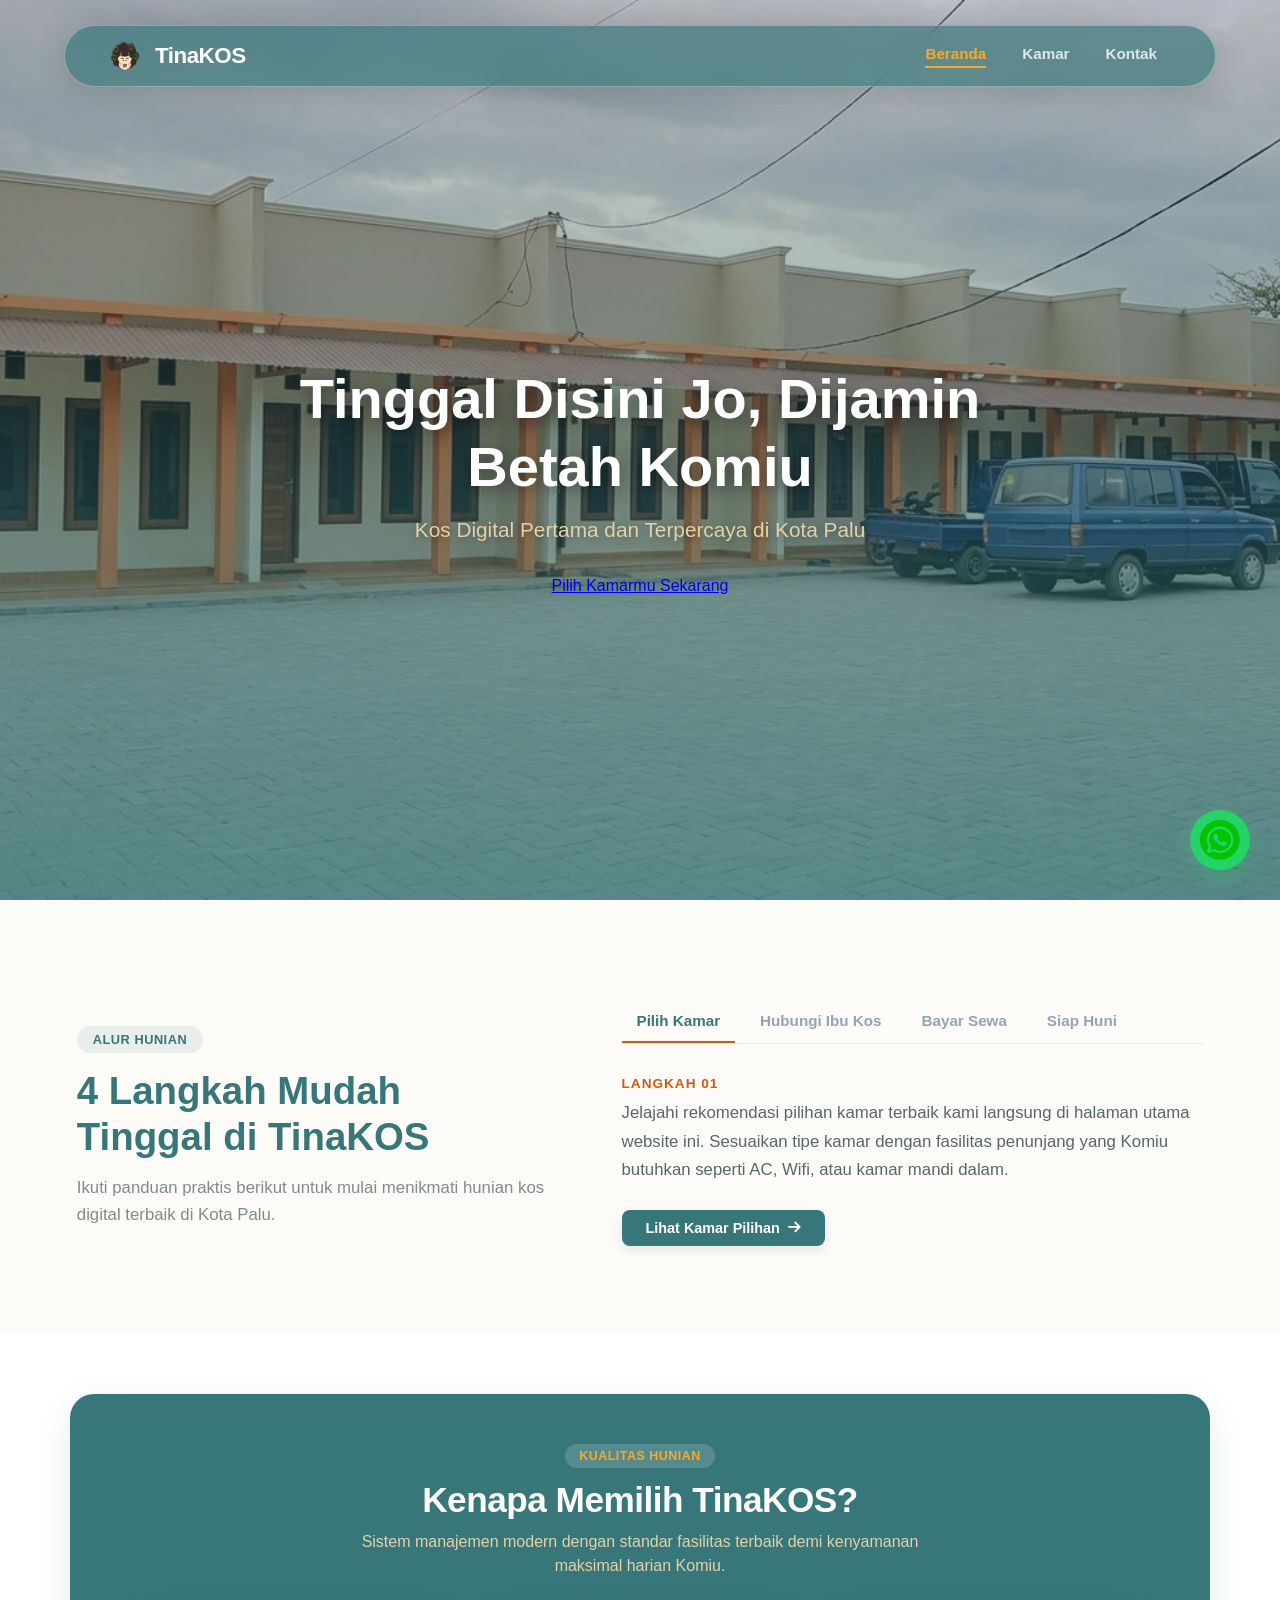
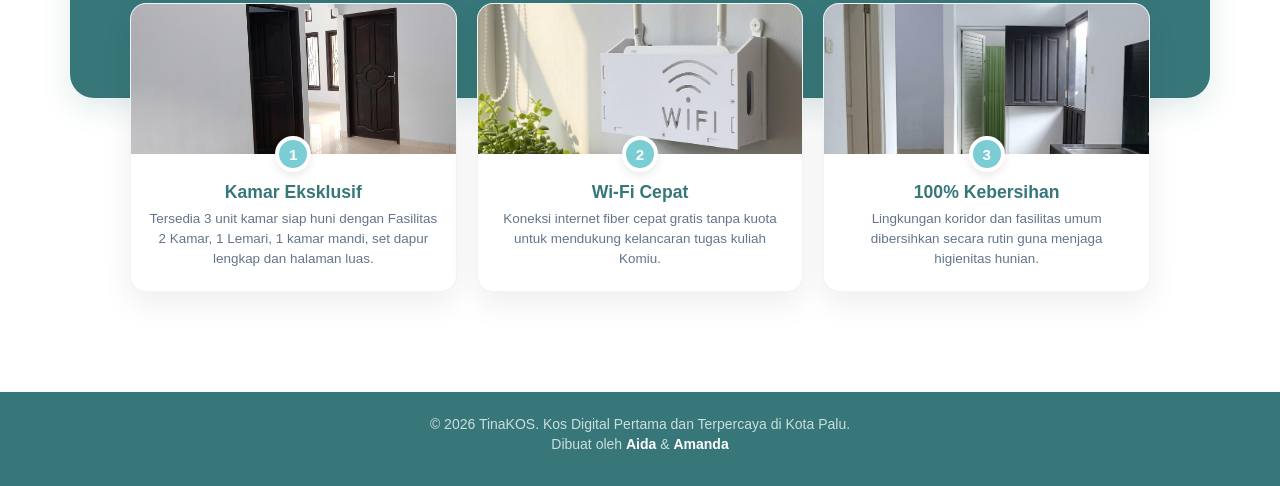
==== commit edb59431: "kembalikan background hover" ====
--- a/index.html
+++ b/index.html
@@ -126,7 +126,6 @@
 
     <!-- Kamar -->
     <div id="halaman-kamarpage" class="halaman-wrapper" style="display: none;">
-        <div id="daftarkamar" style="display: none;"></div>
 
         <section class="kamar-preview section-padding" id="kamar">
             <div class="section-title">
@@ -135,83 +134,67 @@
             </div>
             
             <div class="kamar-grid">
-                <div class="kamar-card" id="kartu-contoh">
-                    <div class="badge-status tersedia">Tersedia</div>
-                    <div class="kamar-img" style="background-image: url(assets/images/kost-2kamar.jpeg); background-size: cover; background-position: center;"></div>
-                    <div class="kamar-detail">
-                        <span class="room-category">Tipe Standar</span>
-                        <h3 class="kamar-nama">Kamar A01</h3>
-                        <strong class="kamar-harga">Rp700.000</strong><small>/bulan</small>
-                        <div class="btn-card-group">
-                            <a href="#" class="btn-card-detail" onclick="bukaModal('a01')">
-                                <img src="assets/images/eye.png" alt="detail" width="16" height="16" style="border-radius: 80%; margin-right: 5px;"> Detail
-                            </a>
-                            <a href="https://wa.me/6285256675414" target="_blank" class="btn-card-wa">
-                                <img src="assets/images/wa.png" alt="hubungi" width="16" height="16" style="border-radius: 80%; margin-right: 5px;"> Hubungi
-                            </a>
-                        </div>
-                    </div>
-                </div>
-            </div>  
-        </section>
-    </div>
+                <!-- DI IsI JS-->
+            </div>   
+        </section>
+    </div>  
+    
 
     <!-- Kontak -Maps -->
     <div id="halaman-kontakpage" class="halaman-wrapper" style="display: none;">
-        <section class="kontak-banner-hijau-v2">
-            <div class="kontak-banner-content-v2">
-                <span class="section-badge-kontak">Hubungi Kami</span>
+        <section class="kontak-banner">
+            <div class="isi-kontak-banner">
+                <span class="badge-kontak">Hubungi Kami</span>
                 <h1>Contact Us</h1>
                 <p>Ingin tahu lebih lanjut atau punya pertanyaan seputar unit kamar? Tim TinaKOS siap membantu melayani kebutuhan hunian Komiu kapan saja.</p>
             </div>
         </section>
 
-        <section class="kontak-main-container-v2">
-            <div class="kontak-layout-wrapper-v2">
-                <div class="kontak-info-left-v2">
-                    <div class="kontak-grid-vertikal-v2">
-                        <div class="card-info-kontak-v2">
-                            <div class="icon-lingkaran-v2"><img src="assets/images/wa2.png" alt="Telepon"></div>
-                            <div class="card-text-v2">
-                                <span class="label-info-v2">Telepon / WhatsApp</span>
+        <section class="isi-halaman-kontak">
+            <div class="layout-isi-halaman">
+                    <div class="kontak-grid-vertikal">
+                        <div class="card-info-kontak">
+                            <div class="icon-lingkaran"><img src="assets/images/wa2.png" alt="Telepon"></div>
+                            <div class="card-text">
+                                <span class="label-info">Telepon / WhatsApp</span>
                                 <h3>+6285256675414</h3>
                                 <p>Hubungi Ibu Kos langsung untuk respon cepat atau negosiasi sewa.</p>
                             </div>
                         </div>
 
-                        <div class="card-info-kontak-v2">
-                            <div class="icon-lingkaran-v2"><img src="assets/images/jam.png" alt="Jam"></div>
-                            <div class="card-text-v2">
-                                <span class="label-info-v2">Jam Operasional</span>
+                        <div class="card-info-kontak">
+                            <div class="icon-lingkaran"><img src="assets/images/jam.png" alt="Jam"></div>
+                            <div class="card-text">
+                                <span class="label-info">Jam Operasional</span>
                                 <h3>08.00-20.00 WITA</h3>
                                 <p>Hubungi kami pada jam operasional.</p>
                             </div>
                         </div>
 
-                        <div class="card-info-kontak-v2">
-                            <div class="icon-lingkaran-v2"><img src="assets/images/lokasi.png" alt="Lokasi"></div>
-                            <div class="card-text-v2">
-                                <span class="label-info-v2">Alamat Lokasi</span>
+                        <div class="card-info-kontak">
+                            <div class="icon-lingkaran"><img src="assets/images/lokasi.png" alt="Lokasi"></div>
+                            <div class="card-text">
+                                <span class="label-info">Alamat Lokasi</span>
                                 <h3>Jl. Munif Rahman lrg.bluntas, Kota Palu</h3>
                                 <p>Komiu bisa datang langsung ke lokasi .</p>
                             </div>
                         </div>
                     </div>
-                </div>
-
-                <div class="kontak-image-right-v2">
-                    <div class="kontak-arch-superlong-v2" style="background-image: url('assets/images/kos3-depan.jpeg');"></div>
-                </div>
-            </div>
-        </section>
-
-        <section class="kontak-maps-section-v2">
-            <div class="kontak-maps-title-v2">
+                
+
+                <div class="gambar-kontak">
+                    <div class="foto-kontak" style="background-image: url('assets/images/kos3-depan.jpeg');"></div>
+                </div>
+            </div>
+        </section>
+
+        <section class="kontak-maps-section">
+            <div class="kontak-maps-title">
                 <h2>Lokasi Kami</h2>
                 <a href="https://maps.app.goo.gl/n41jjZHXyPLEoWVF8" target="_blank">Jl. Munif Rahman lrg.bluntas, Kota Palu (Lihat di Google Maps) →</a>
             </div>
-            <div class="kontak-iframe-wrapper-v2">
-                <iframe src="https://www.google.com/maps/embed?pb=!1m18!1m12!1m3!1d7978.669276882678!2d119.82513237770996!3d-0.892165399999998!2m3!1f0!2f0!3f0!3m2!1i1024!2i768!4f13.1!3m3!1m2!1s0x2d8bed002a704817%3A0x774417e68fa5d891!2sJln%20munif%20rahman!5e0!3m2!1sid!2sid!4v1781262858551!5m2!1sid!2sid" width="600" height="450" style="border:0;" allowfullscreen="" loading="lazy" referrerpolicy="no-referrer-when-downgrade"></iframe>
+            <div class="kontak-maps">
+                <iframe src="https://www.google.com/maps/embed?pb=!1m18!1m12!1m3!1d7978.669276882678!2d119.82513237770996!3d-0.892165399999998!2m3!1f0!2f0!3f0!3m2!1i1024!2i768!4f13.1!3m3!1m2!1s0x2d8bed002a704817%3A0x774417e68fa5d891!2sJln%20munif%20rahman!5e0!3m2!1sid!2sid!4v1781262858551!5m2!1sid!2sid" width="100%" height="450" style="border:0;" allowfullscreen="" loading="lazy" referrerpolicy="no-referrer-when-downgrade"></iframe>
             </div>
         </section>
     </div>
@@ -238,7 +221,7 @@
     <footer class="footer-utama">
         <div class="footer-isi">
             <p>© 2026 TinaKOS. Kos Digital Pertama dan Terpercaya di Kota Palu.</p>
-            <p class="footer-pembuat">Dibuat oleh <strong>Aidha</strong> & <strong>Amanda</strong></p>
+            <p class="footer-pembuat">Dibuat oleh <strong>Aida</strong> & <strong>Amanda</strong></p>
         </div>
     </footer>
 
@@ -246,4 +229,4 @@
 
 <script src="assets/js/script.js"></script>
 </body>
-</html>+</html>
--- a/assets/css/style.css
+++ b/assets/css/style.css
@@ -182,24 +182,6 @@
     justify-content: center;
 }
 
-.btn-outline-register {
-    text-decoration: none;
-    padding: 10px 24px !important; 
-    border-radius: 30px;
-    font-weight: 700;
-    font-size: 0.95rem !important; 
-    display: inline-flex;
-    align-items: center;
-    justify-content: center;
-    gap: 10px;
-    transition: all 0.3s ease;
-    background-color: rgba(255, 255, 255, 0.1);
-    color: var(--white);
-    backdrop-filter: blur(5px);
-    border: 2px solid rgba(255, 255, 255, 0.5);
-    box-shadow: 0 4px 15px rgba(0,0,0,0.1);
-}
-
 .btn-outline-register:hover {
     background-color: var(--white);
     color: var(--myrtle-green);
@@ -494,27 +476,6 @@
     transform: translateY(-6px);
 }
 
-.badge-status {
-    position: absolute;
-    top: 15px;
-    left: 15px;
-    padding: 6px 14px;
-    border-radius: 30px;
-    font-size: 0.75rem;
-    font-weight: 700;
-    color: var(--white);
-    letter-spacing: 0.5px;
-    text-transform: uppercase;
-    z-index: 5;
-}
-
-.badge-status.tersedia {
-    background-color: var(--myrtle-green);
-}
-
-.badge-status.tidak-tersedia {
-    background-color: #e74c3c;
-}
 
 .kamar-img {
     height: 230px;
@@ -594,20 +555,29 @@
     background-color: #27595b;
 }
 
+.btn-icon {
+    width: 24px;
+    height: 24px;
+    border-radius: 50%;       
+    object-fit: cover;       
+    background-color: rgba(255,255,255,0.2);
+    padding: 3px;             
+}
+
 /*5. HALAMAN: KONTAK & LOKASI MAPS*/
-.kontak-banner-hijau-v2 {
+.kontak-banner {
     background: linear-gradient(145deg, #1f494b 0%, #377779 60%, #4fa3a6 100%);
     color: var(--white);
     padding: 69px 4% 220px 4%;
     width: 100%;
 }
 
-.kontak-banner-content-v2 {
+.isi-kontak-banner {
     max-width: 1200px;
     margin: 0 auto;
 }
 
-.section-badge-kontak {
+.badge-kontak {
     display: inline-block;
     background-color: rgba(255, 255, 255, 0.15);
     color: var(--bright-yellow);
@@ -619,27 +589,27 @@
     margin-bottom: 15px;
 }
 
-.kontak-banner-content-v2 h1 {
+.isi-kontak-banner h1 {
     font-size: 3.8rem;
     font-weight: 800;
     margin-bottom: 12px;
     letter-spacing: -1px;
 }
 
-.kontak-banner-content-v2 p {
+.isi-kontak-banner p {
     font-size: 1.1rem;
     color: var(--desert-sand);
     line-height: 1.7;
     max-width: 600px;
 }
 
-.kontak-main-container-v2 {
+.isi-halaman-kontak {
     background-color: var(--light-bg);
     width: 100%;
     padding: 0 6% 60px 6%;
 }
 
-.kontak-layout-wrapper-v2 {
+.layout-isi-halaman {
     max-width: 1200px;
     margin: -140px auto 0 auto; 
     display: grid;
@@ -649,11 +619,11 @@
     width: 100%; 
 }
 
-.kontak-info-left-v2 {
+.kontak-info-left {
     height: 100%;
 }
 
-.kontak-grid-vertikal-v2 {
+.kontak-grid-vertikal {
     display: grid;
     grid-template-columns: repeat(3, 1fr);
     gap: 20px;
@@ -661,7 +631,7 @@
     margin-top: 20px;
 }
 
-.card-info-kontak-v2 {
+.card-info-kontak {
     background: var(--white);
     padding: 30px 20px;
     border-radius: 20px;
@@ -674,11 +644,11 @@
     height: 230px; 
 }
 
-.card-info-kontak-v2:hover {
+.card-info-kontak:hover {
     transform: translateY(-5px);
 }
 
-.icon-lingkaran-v2 {
+.icon-lingkaran {
     width: 55px;
     height: 55px;
     background-color: rgba(55, 119, 121, 0.1);
@@ -691,17 +661,17 @@
     padding: 12px;
 }
 
-.icon-lingkaran-v2 img {
+.icon-lingkaran img {
     width: 100%;
     height: 100%;
     object-fit: contain;
 }
 
-.card-text-v2 {
+.card-text {
     text-align: center;
 }
 
-.label-info-v2 {
+.label-info {
     font-size: 0.78rem;
     color: var(--alloy-orange);
     font-weight: 700;
@@ -710,7 +680,7 @@
     display: block;
 }
 
-.card-text-v2 h3 {
+.card-text h3 {
     font-size: 1.2rem; 
     color: var(--dark-text);
     font-weight: 700;
@@ -718,18 +688,18 @@
     word-wrap: break-word;
 }
 
-.card-text-v2 p {
+.card-text p {
     font-size: 0.88rem;
     color: #64748b;
     line-height: 1.5;
 }
 
-.kontak-image-right-v2 {
+.gambar-kontak {
     display: flex;
     justify-content: flex-end;
 }
 
-.kontak-arch-superlong-v2 {
+.foto-kontak {
     width: 100%;
     max-width: 400px;
     height: 500px; 
@@ -744,20 +714,20 @@
 }
 
 /* Maps Wrapper */
-.kontak-maps-section-v2 {
+.kontak-maps-section {
     padding: 20px 6% 80px 6%;
     max-width: 1200px;
     margin: 0 auto;
 }
 
-.kontak-maps-title-v2 h2 {
+.kontak-maps-title h2 {
     font-size: 1.8rem;
     color: var(--dark-text);
     font-weight: 800;
     margin-bottom: 8px;
 }
 
-.kontak-maps-title-v2 a {
+.kontak-maps-title a {
     color: var(--myrtle-green);
     text-decoration: none;
     font-weight: 600;
@@ -766,11 +736,11 @@
     margin-bottom: 25px;
 }
 
-.kontak-maps-title-v2 a:hover {
+.kontak-maps-title a:hover {
     color: var(--alloy-orange);
 }
 
-.kontak-iframe-wrapper-v2 {
+.kontak-maps {
     width: 100%;
     border-radius: 24px;
     overflow: hidden;
@@ -779,7 +749,7 @@
     border: 1px solid rgba(0,0,0,0.05);
 }
 
-.kontak-iframe-wrapper-v2 iframe {
+.kontak-maps iframe {
     width: 100%;
     height: 450px;
     display: block;
@@ -944,31 +914,31 @@
     }
 
     /*Kontak*/
-    .kontak-banner-hijau-v2 {
+    .kontak-banner {
         padding-bottom: 80px;
         text-align: center;
     }
-    .kontak-layout-wrapper-v2 {
+    .layout-isi-halaman {
         grid-template-columns: 1fr;
         gap: 30px;
     }
-    .kontak-image-right-v2 {
+    .gambar-kontak {
         justify-content: center;
         order: -1; 
     }
-    .kontak-arch-superlong-v2 {
+    .foto-kontak {
         margin-top: -100px;
         height: 450px;
         max-width: 100%;
     }
-    .kontak-info-left-v2 {
+    .kontak-info-left {
         text-align: center;
     }
-    .kontak-grid-vertikal-v2 {
+    .kontak-grid-vertikal {
         grid-template-columns: 1fr;
         gap: 15px;
     }
-    .card-info-kontak-v2 {
+    .card-info-kontak {
         height: auto;
     }
 }
